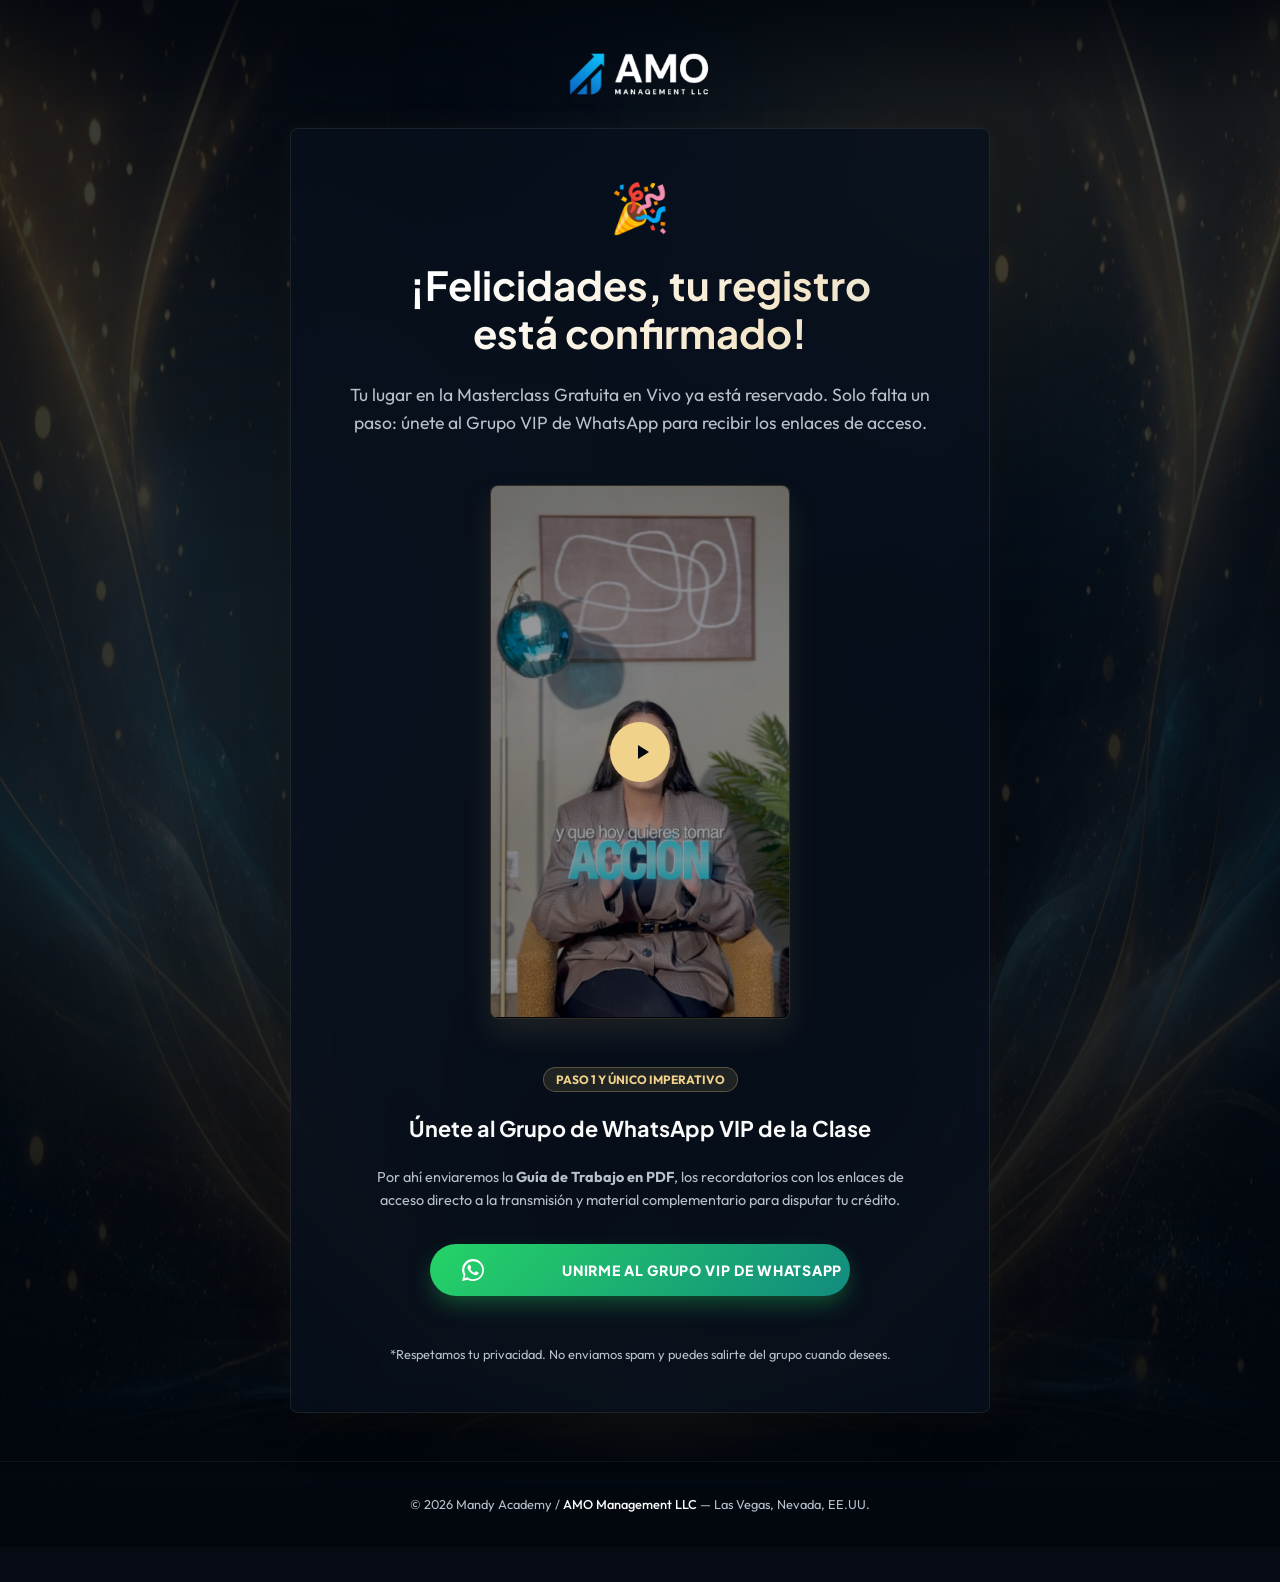
==== gracias.html @ 8c6a8c12 "fix: set real WhatsApp VIP group invite link on thank-you page Co-Authored-By: Claude Fable 5 <norep" ====
<!DOCTYPE html>
<html lang="es">
<head>
  <meta charset="UTF-8">
  <meta name="viewport" content="width=device-width, initial-scale=1.0">
  <title>¡Registro Confirmado! — Mandy Academy</title>
  
  <!-- SEO Meta Tags -->
  <meta name="robots" content="noindex, nofollow">
  
  <!-- Favicon: isotipo del logo -->
  <link rel="icon" type="image/png" sizes="16x16" href="favicon-16.png">
  <link rel="icon" type="image/png" sizes="32x32" href="favicon-32.png">
  <link rel="icon" type="image/png" sizes="192x192" href="favicon-192.png">
  <link rel="icon" type="image/png" sizes="512x512" href="favicon-512.png">
  <link rel="apple-touch-icon" href="apple-touch-icon.png">
  
  <!-- Preconectar a Google Fonts para Optimizar Rendimiento -->
  <link rel="preconnect" href="https://fonts.googleapis.com">
  <link rel="preconnect" href="https://fonts.gstatic.com" crossorigin>
  <link href="https://fonts.googleapis.com/css2?family=Plus+Jakarta+Sans:wght@400;500;600;700;800&family=Outfit:wght@300;400;500;600;700&display=swap" rel="stylesheet">

  <!-- Estilos Personalizados -->
  <link rel="stylesheet" href="css/styles.css">
  
  <style>
    /* Estilos específicos de la página de agradecimiento */
    .thankyou-section {
      position: relative;
      min-height: 100vh;
      display: flex;
      flex-direction: column;
      justify-content: center;
      align-items: center;
      padding: 3rem 0;
      background-image:
        linear-gradient(180deg, rgba(5, 10, 19, 0.78) 0%, rgba(2, 6, 13, 0.92) 100%),
        radial-gradient(circle at 50% 62%, rgba(216, 184, 115, 0.1) 0%, transparent 58%),
        url('fondos-landing/bg_thankyou_page.jpg');
      background-size: cover, cover, 112% 112%;
      background-position: center, center, 50% 52%;
      background-repeat: no-repeat;
      animation: thankyou-bg-rise 18s ease-in-out infinite alternate;
    }

    @keyframes thankyou-bg-rise {
      0% { background-position: center, center, 50% 52%; }
      100% { background-position: center, center, 50% 48%; }
    }
    
    .thankyou-card {
      padding: 3rem;
      max-width: 700px;
      width: 100%;
      min-width: 0;
      text-align: center;
      display: flex;
      flex-direction: column;
      align-items: center;
      gap: 1.5rem;
    }
    
    .celebrate-icon {
      font-size: 3rem;
      color: var(--color-gold-bright);
      animation: bounce 2s infinite;
    }
    
    @keyframes bounce {
      0%, 100% { transform: translateY(0); }
      50% { transform: translateY(-10px); }
    }
    
    .video-mockup {
      width: 100%;
      max-width: 500px;
      aspect-ratio: 16/9;
      background: rgba(2, 6, 13, 0.9);
      border: 1px solid rgba(216, 184, 115, 0.22);
      border-radius: 8px;
      margin: 1.5rem 0;
      position: relative;
      display: flex;
      align-items: center;
      justify-content: center;
      cursor: pointer;
      overflow: hidden;
      box-shadow: 0 15px 30px rgba(216, 184, 115, 0.1);
    }
    
    .video-thumbnail {
      position: absolute;
      inset: 0;
      width: 100%;
      height: 100%;
      object-fit: cover;
      opacity: 0.6;
      transition: var(--transition-smooth);
    }
    
    .video-mockup:hover .video-thumbnail {
      opacity: 0.7;
      transform: scale(1.02);
    }
    
    .play-btn {
      width: 60px;
      height: 60px;
      background: var(--color-gold-bright);
      border-radius: 50%;
      display: flex;
      align-items: center;
      justify-content: center;
      color: #030712;
      z-index: 10;
      box-shadow: 0 0 20px rgba(216, 184, 115, 0.38);
      transition: var(--transition-smooth);
    }
    
    .video-mockup:hover .play-btn {
      transform: scale(1.1);
      background: var(--color-gold);
      box-shadow: 0 0 25px rgba(216, 184, 115, 0.58);
      color: #06101C;
    }

    /* Variante vertical (video 9:16 de felicitaciones) */
    .video-mockup.video-vertical {
      aspect-ratio: 9 / 16;
      max-width: 300px;
      margin-left: auto;
      margin-right: auto;
    }

    .video-mockup.is-playing {
      cursor: default;
    }

    .video-mockup.is-playing .video-thumbnail {
      opacity: 1;
      transform: none;
    }

    .video-mockup.is-playing .play-btn {
      display: none;
    }
    
    .whatsapp-btn {
      background: linear-gradient(135deg, #25D366 0%, #128C7E 100%);
      color: white;
      box-shadow: 0 10px 25px -5px rgba(37, 211, 102, 0.4);
    }
    
    .whatsapp-btn:hover {
      box-shadow: 0 15px 30px -5px rgba(37, 211, 102, 0.6), 0 0 15px rgba(216, 184, 115, 0.18);
    }
    
    .step-badge {
      background: rgba(216, 184, 115, 0.12);
      border: 1px solid rgba(216, 184, 115, 0.32);
      color: var(--color-gold-bright);
      font-size: 0.75rem;
      font-weight: 700;
      padding: 0.25rem 0.75rem;
      border-radius: 50px;
      text-transform: uppercase;
      letter-spacing: 0;
    }
    
    .lead-name {
      color: var(--color-gold-bright);
    }

    @media (max-width: 600px) {
      .thankyou-section > .container {
        min-width: 0;
        padding-inline: 1rem;
      }

      .thankyou-card {
        padding: 2rem 0.75rem;
      }

    }
  </style>
</head>
<body>

  <section class="thankyou-section">
    <!-- Capa de Auroras de Fondo -->
    <div class="aurora-bg">
      <div class="aurora-glow-1"></div>
      <div class="aurora-glow-2"></div>
    </div>
    
    <div class="container" style="display: flex; flex-direction: column; align-items: center; gap: 1.5rem;">
      <img src="logo.png" alt="Mandy Academy Logo" style="height: 48px; width: auto; margin-bottom: 0.5rem; z-index: 10;">
      <div class="thankyou-card glass-card">
        <div class="celebrate-icon">🎉</div>
        
        <h1 class="hero-title" id="thankyou-title" style="font-size: 2.5rem; line-height: 1.2;">
          ¡Felicidades<span class="lead-name" id="user-name"></span>, tu registro está confirmado!
        </h1>
        
        <p class="hero-subtitle" style="max-width: 600px; margin: 0 auto;">
          Tu lugar en la Masterclass Gratuita en Vivo ya está reservado. Solo falta un paso: únete al Grupo VIP de WhatsApp para recibir los enlaces de acceso.
        </p>

        <!-- Video de felicitaciones de Amanda -->
        <div class="video-mockup video-vertical" id="video-container">
          <video
            id="congrats-video"
            class="video-thumbnail"
            src="videos/amanda-felicidades.mp4"
            poster="videos/amanda-felicidades-poster.jpg"
            preload="none"
            playsinline
          ></video>
          <div class="play-btn">
            <svg style="width: 24px; height: 24px; fill: currentColor; margin-left: 4px;" viewBox="0 0 24 24">
              <path d="M8 5v14l11-7z"/>
            </svg>
          </div>
        </div>
        
        <span class="step-badge">Paso 1 y Único Imperativo</span>
        <h3 style="font-size: 1.35rem; color: var(--color-text-light);">Únete al Grupo de WhatsApp VIP de la Clase</h3>
        <p class="hero-subtitle" style="font-size: 0.9rem; max-width: 550px;">
          Por ahí enviaremos la <strong>Guía de Trabajo en PDF</strong>, los recordatorios con los enlaces de acceso directo a la transmisión y material complementario para disputar tu crédito.
        </p>

        <!-- Botón de WhatsApp VIP -->
        <a href="https://chat.whatsapp.com/Cp0mENKJ77fITnt44KFrIz?mode=gi_t" target="_blank" class="btn-primary whatsapp-btn" style="max-width: 420px; width: 100%; margin-top: 0.5rem;">
          <!-- Icono de WhatsApp (SVG) -->
          <svg style="width: 22px; height: 22px; fill: currentColor;" viewBox="0 0 24 24">
            <path d="M.057 24l1.687-6.163c-1.041-1.804-1.588-3.849-1.587-5.946C.06 5.348 5.397.01 12.008.01c3.202.001 6.212 1.246 8.477 3.514 2.266 2.268 3.507 5.28 3.505 8.484-.004 6.657-5.34 11.997-11.953 11.997-2.005-.001-3.973-.502-5.724-1.455L0 24zm6.835-3.34c1.654.982 3.51 1.5 5.409 1.5 5.412 0 9.817-4.406 9.82-9.82.002-2.622-1.018-5.086-2.87-6.94C17.383 3.545 14.929 2.52 12.308 2.52c-5.418 0-9.822 4.405-9.825 9.822-.001 1.708.445 3.378 1.294 4.873l-.995 3.634 3.737-.981zM17.487 14.4c-.299-.149-1.778-.878-2.052-.977-.275-.1-.475-.149-.675.15-.199.299-.773.977-.948 1.176-.175.199-.349.224-.648.075-.3-.149-1.266-.466-2.41-1.487-.89-.794-1.49-1.773-1.665-2.072-.175-.3-.019-.461.13-.61.134-.133.299-.349.449-.523.149-.174.199-.299.299-.498.1-.199.05-.373-.025-.523-.075-.15-.675-1.625-.924-2.224-.244-.587-.492-.508-.675-.518-.174-.01-.373-.01-.573-.01-.2 0-.523.075-.797.373-.274.299-1.047 1.022-1.047 2.492 0 1.47 1.072 2.89 1.221 3.09.15.199 2.107 3.216 5.106 4.512.713.308 1.27.493 1.703.631.716.228 1.368.196 1.883.119.574-.085 1.778-.727 2.027-1.429.25-.702.25-1.302.175-1.429-.075-.128-.275-.202-.574-.351z"/>
          </svg>
          Unirme al Grupo VIP de WhatsApp
        </a>

        <div style="margin-top: 1.5rem; text-align: center;">
          <p class="hero-subtitle" style="font-size: 0.8rem;">
            *Respetamos tu privacidad. No enviamos spam y puedes salirte del grupo cuando desees.
          </p>
        </div>
      </div>
    </div>
  </section>

  <footer class="site-footer" style="padding: 2rem 0;">
    <div class="container footer-grid" style="gap: 1.5rem;">
      <p class="footer-copyright" style="font-size: 0.8rem; color: var(--color-text-muted);">
        © 2026 Mandy Academy / <span class="footer-address">AMO Management LLC</span> — Las Vegas, Nevada, EE.UU.
      </p>
    </div>
  </footer>

  <script>
    document.addEventListener("DOMContentLoaded", () => {
      const userNameSpan = document.getElementById("user-name");
      const savedName = localStorage.getItem("mandy_lead_name");
      
      if (savedName && userNameSpan) {
        const firstName = savedName.split(" ")[0];
        userNameSpan.textContent = ` ${firstName}`;
      }

      const videoContainer = document.getElementById("video-container");
      const congratsVideo = document.getElementById("congrats-video");
      if (videoContainer && congratsVideo) {
        let started = false;
        videoContainer.addEventListener("click", () => {
          if (started) return;
          started = true;
          videoContainer.classList.add("is-playing");
          congratsVideo.controls = true;
          congratsVideo.play();
        });
      }
    });

  </script>
</body>
</html>
---- css/styles.css ----
/* 🎨 Mandy Academy — Sistema de Estilos Premium (Fintech Dark/Luxury) */

/* 1. Fuentes e Importaciones (Cargadas mediante HTML <link> para optimizar rendimiento) */

/* 2. Variables de Marca */
:root {
  --color-bg-deep: #050A13;
  --color-bg-darker: #02060D;
  --color-bg-warm: #0A1524;
  --color-blue-electric: #2E6E91;
  --color-cyan-neon: #8FD8E8;
  --color-gold: #D8B873;
  --color-gold-bright: #F1D28A;
  --color-gold-soft: rgba(216, 184, 115, 0.18);
  --color-champagne: #F5E6C8;
  --color-accent-glow: rgba(143, 216, 232, 0.12);
  --color-text-light: #FAFAFA;
  --color-text-muted: #B6C2CB;
  --color-text-soft: #E8EDF1;
  --color-red-danger: #EF4444;
  --color-red-dark: #351013;
  --color-card: rgba(7, 16, 29, 0.76);
  --color-card-strong: rgba(5, 10, 19, 0.88);
  --font-headings: 'Plus Jakarta Sans', sans-serif;
  --font-body: 'Outfit', 'Plus Jakarta Sans', sans-serif;
  --transition-smooth: transform 0.4s cubic-bezier(0.16, 1, 0.3, 1), opacity 0.4s cubic-bezier(0.16, 1, 0.3, 1), background-color 0.3s ease, border-color 0.3s ease, box-shadow 0.3s ease;
}

/* 3. Reseteo y Estilos Base */
*, *::before, *::after {
  box-sizing: border-box;
  margin: 0;
  padding: 0;
}

html {
  scroll-behavior: smooth;
  font-size: 16px;
  background-color: var(--color-bg-deep);
  color: var(--color-text-light);
  font-family: var(--font-body);
  overflow-x: hidden;
}

body {
  overflow-x: hidden;
  background:
    radial-gradient(circle at 12% 0%, rgba(216, 184, 115, 0.08), transparent 34rem),
    linear-gradient(180deg, var(--color-bg-warm) 0%, var(--color-bg-deep) 42%, var(--color-bg-darker) 100%);
  position: relative;
}

body::before {
  content: '';
  position: fixed;
  inset: 0;
  background-image: 
    linear-gradient(rgba(245, 230, 200, 0.018) 1px, transparent 1px),
    linear-gradient(90deg, rgba(245, 230, 200, 0.012) 1px, transparent 1px);
  background-size: 56px 56px;
  opacity: 0.42;
  pointer-events: none;
  z-index: 1;
}

h1, h2, h3, h4, h5, h6 {
  font-family: var(--font-headings);
  font-weight: 700;
  letter-spacing: 0;
  line-height: 1.2;
  text-wrap: balance;
}

p {
  line-height: 1.6;
  color: var(--color-text-muted);
}

a {
  color: inherit;
  text-decoration: none;
}

/* 4. Barra de Scroll Personalizada */
::-webkit-scrollbar {
  width: 8px;
}
::-webkit-scrollbar-track {
  background: var(--color-bg-darker);
}
::-webkit-scrollbar-thumb {
  background: #1e293b;
  border-radius: 4px;
}
::-webkit-scrollbar-thumb:hover {
  background: var(--color-cyan-neon);
}

/* 5. Ticker / Marquesina Superior Animada */
.ticker-container {
  width: 100%;
  background: rgba(2, 6, 13, 0.85);
  backdrop-filter: blur(8px);
  -webkit-backdrop-filter: blur(8px);
  border-bottom: 1px solid rgba(255, 255, 255, 0.05);
  color: var(--color-text-light);
  overflow: hidden;
  position: relative;
  z-index: 100;
  height: 40px;
  display: flex;
  align-items: center;
}

.ticker-wrap {
  display: flex;
  width: 100%;
  overflow: hidden;
  white-space: nowrap;
}

.ticker-content {
  display: inline-flex;
  white-space: nowrap;
  animation: marquee 25s linear infinite;
  font-size: 0.85rem;
  font-family: var(--font-headings);
  font-weight: 600;
  letter-spacing: 0;
  align-items: center;
}

.ticker-item {
  padding: 0 2rem;
  display: flex;
  align-items: center;
  gap: 0.5rem;
}

.ticker-highlight {
  color: var(--color-gold-bright);
  font-weight: 800;
  text-shadow: 0 0 16px rgba(216, 184, 115, 0.28);
}

@keyframes marquee {
  0% { transform: translate3d(0, 0, 0); }
  100% { transform: translate3d(-50%, 0, 0); }
}

/* 6. Capa de Aurora de Fondo en Movimiento */
.aurora-bg {
  position: absolute;
  top: 0;
  left: 0;
  width: 100%;
  height: 100%;
  overflow: hidden;
  z-index: 0;
  pointer-events: none;
}

.aurora-glow-1 {
  position: absolute;
  top: -20%;
  right: -10%;
  width: 70vw;
  height: 70vw;
  border-radius: 50%;
  background: radial-gradient(circle, rgba(216, 184, 115, 0.13) 0%, rgba(46, 110, 145, 0.06) 52%, transparent 100%);
  filter: blur(80px);
  animation: float-slow 20s infinite alternate;
}

.aurora-glow-2 {
  position: absolute;
  top: 10%;
  left: -20%;
  width: 80vw;
  height: 80vw;
  border-radius: 50%;
  background: radial-gradient(circle, rgba(143, 216, 232, 0.09) 0%, rgba(216, 184, 115, 0.04) 58%, transparent 100%);
  filter: blur(100px);
  animation: float-slow 25s infinite alternate-reverse;
}

@keyframes float-slow {
  0% { transform: translate(0, 0) scale(1); }
  100% { transform: translate(5%, 5%) scale(1.1); }
}

/* 7. Contenedores y Estilos de Grid */
.container {
  width: 100%;
  max-width: 1200px;
  margin: 0 auto;
  padding: 0 1.5rem;
  position: relative;
  z-index: 10;
}

/* Glassmorphism Tarjetas */
.glass-card {
  background: var(--color-card);
  backdrop-filter: blur(16px);
  -webkit-backdrop-filter: blur(16px);
  border: 1px solid rgba(245, 230, 200, 0.09);
  border-radius: 8px;
  box-shadow: 0 24px 48px -22px rgba(0, 0, 0, 0.58), 0 0 28px rgba(216, 184, 115, 0.05);
}

.glass-card-hover {
  transition: var(--transition-smooth);
}

.glass-card-hover:hover {
  transform: translateY(-5px);
  border-color: rgba(216, 184, 115, 0.28);
  box-shadow: 0 22px 46px -18px rgba(0, 0, 0, 0.6), 0 0 24px rgba(216, 184, 115, 0.1);
}

/* 8. Botones de Acción (CTAs Premium) */
.btn-primary {
  display: inline-flex;
  align-items: center;
  justify-content: space-between;
  gap: 1rem;
  background: linear-gradient(135deg, var(--color-gold-bright) 0%, var(--color-gold) 48%, #B98C42 100%);
  color: #06101C;
  font-family: var(--font-headings);
  font-weight: 800;
  text-transform: uppercase;
  font-size: 0.88rem;
  letter-spacing: 0.05em;
  padding: 0.5rem 0.5rem 0.5rem 2rem;
  border-radius: 9999px;
  border: none;
  cursor: pointer;
  width: 100%;
  box-shadow: 0 14px 28px -10px rgba(216, 184, 115, 0.48), inset 0 1px 0 rgba(255, 255, 255, 0.45);
  transition: var(--transition-smooth);
  position: relative;
  overflow: hidden;
  height: 52px;
}

.btn-icon-wrapper {
  width: 36px;
  height: 36px;
  border-radius: 50%;
  background: rgba(2, 6, 13, 0.12);
  display: flex;
  align-items: center;
  justify-content: center;
  transition: transform 0.4s cubic-bezier(0.16, 1, 0.3, 1), background-color 0.3s;
  flex-shrink: 0;
}

.btn-primary:hover .btn-icon-wrapper {
  background: rgba(2, 6, 13, 0.24);
  transform: translateX(2px) scale(1.05);
}

.btn-primary:active .btn-icon-wrapper {
  transform: scale(0.95);
}

.btn-primary::before {
  content: '';
  position: absolute;
  top: 0;
  left: -100%;
  width: 100%;
  height: 100%;
  background: linear-gradient(90deg, transparent, rgba(255, 255, 255, 0.36), transparent);
  transition: 0.5s;
}

.btn-primary:hover::before {
  left: 100%;
}

.btn-primary:hover {
  transform: translateY(-2px);
  box-shadow: 0 18px 34px -12px rgba(216, 184, 115, 0.65), 0 0 22px rgba(241, 210, 138, 0.22);
  color: #06101C;
}

.btn-primary:active {
  transform: translateY(1px) scale(0.99);
}

/* 9. Logo */
.logo-wrapper {
  display: flex;
  align-items: center;
  gap: 0.5rem;
}

.site-logo {
  height: 48px;
  width: auto;
  display: block;
  object-fit: contain;
}

/* 10. Hero Section */
.hero-section {
  position: relative;
  padding: clamp(2rem, 4vh, 3.25rem) 0 6rem;
  background-color: #080F1A;
  background-image: 
    radial-gradient(circle at 20% 30%, rgba(31, 81, 255, 0.18) 0%, transparent 50%),
    radial-gradient(circle at 80% 70%, rgba(0, 240, 255, 0.15) 0%, transparent 50%),
    radial-gradient(circle at 50% 10%, rgba(216, 184, 115, 0.06) 0%, transparent 40%);
  background-size: 140% 140%;
  background-position: 50% 50%;
  animation: aurora-drift 20s ease infinite alternate;
  overflow: hidden;
  border-bottom: 1px solid rgba(0, 240, 255, 0.08);
}

/* Rejilla de perspectiva financiera (profundidad) */
.hero-section::before {
  content: '';
  position: absolute;
  inset: 0;
  background-image: 
    linear-gradient(rgba(0, 240, 255, 0.02) 1px, transparent 1px),
    linear-gradient(90deg, rgba(0, 240, 255, 0.02) 1px, transparent 1px);
  background-size: 44px 44px;
  background-position: center center;
  pointer-events: none;
  z-index: 1;
  mask-image: radial-gradient(circle at 50% 40%, black 50%, transparent 95%);
  -webkit-mask-image: radial-gradient(circle at 50% 40%, black 50%, transparent 95%);
}

/* Orbes flotantes de alta profundidad */
.orb {
  position: absolute;
  border-radius: 50%;
  filter: blur(80px);
  opacity: 0.55;
  pointer-events: none;
  z-index: 1;
}

.orb-blue {
  width: 450px;
  height: 450px;
  background: radial-gradient(circle, rgba(31, 81, 255, 0.28) 0%, rgba(31, 81, 255, 0) 70%);
  top: -15%;
  left: 5%;
  animation: orb-float-1 25s ease-in-out infinite alternate;
}

.orb-cyan {
  width: 380px;
  height: 380px;
  background: radial-gradient(circle, rgba(0, 240, 255, 0.24) 0%, rgba(0, 240, 255, 0) 70%);
  bottom: -5%;
  right: 10%;
  animation: orb-float-2 30s ease-in-out infinite alternate;
}

.orb-gold {
  width: 320px;
  height: 320px;
  background: radial-gradient(circle, rgba(216, 184, 115, 0.16) 0%, rgba(216, 184, 115, 0) 70%);
  top: 25%;
  left: 35%;
  animation: orb-float-3 22s ease-in-out infinite alternate;
}

@keyframes orb-float-1 {
  0% {
    transform: translate(0, 0) scale(1);
  }
  50% {
    transform: translate(90px, 50px) scale(1.1);
  }
  100% {
    transform: translate(-30px, 100px) scale(0.95);
  }
}

@keyframes orb-float-2 {
  0% {
    transform: translate(0, 0) scale(1);
  }
  50% {
    transform: translate(-100px, -70px) scale(0.9);
  }
  100% {
    transform: translate(60px, 50px) scale(1.05);
  }
}

@keyframes orb-float-3 {
  0% {
    transform: translate(0, 0) scale(0.95);
  }
  50% {
    transform: translate(70px, -90px) scale(1.12);
  }
  100% {
    transform: translate(-60px, 40px) scale(1.0);
  }
}

@keyframes aurora-drift {
  0% {
    background-position: 0% 0%;
  }
  50% {
    background-position: 100% 50%;
  }
  100% {
    background-position: 50% 100%;
  }
}

.hero-grid {
  display: grid;
  grid-template-columns: minmax(0, 1fr) minmax(340px, 400px);
  column-gap: clamp(3rem, 6vw, 6rem);
  row-gap: 1.75rem;
  align-items: start;
}

.hero-left {
  display: flex;
  flex-direction: column;
  gap: clamp(1.15rem, 2.2vh, 1.5rem);
}

.hero-right {
  display: flex;
  justify-content: flex-start;
  width: 100%;
}

.mobile-only-cta {
  display: none;
}

.hero-cta-container {
  width: 100%;
  max-width: 430px;
}

.hero-content {
  display: flex;
  flex-direction: column;
  gap: 1rem;
  max-width: 650px;
}

.hero-event-date {
  display: inline-flex;
  align-items: center;
  gap: 0.5rem;
  font-family: var(--font-headings);
  font-weight: 700;
  font-size: 0.95rem;
  letter-spacing: 0.01em;
  color: var(--color-gold-bright);
}

.hero-event-date svg {
  width: 18px;
  height: 18px;
}

.hero-countdown {
  display: none;
}

.badge-wrapper {
  display: inline-flex;
}

.hero-badge {
  display: inline-flex;
  align-items: center;
  background: rgba(216, 184, 115, 0.12);
  border: 1px solid rgba(216, 184, 115, 0.36);
  color: var(--color-gold-bright);
  padding: 0.4rem 1rem;
  border-radius: 999px;
  font-family: var(--font-headings);
  font-size: 0.75rem;
  font-weight: 700;
  letter-spacing: 0.05em;
  text-transform: uppercase;
  box-shadow: 0 0 24px rgba(216, 184, 115, 0.08);
  animation: badgeGlow 3s infinite ease-in-out;
  transition: border-color 0.3s, box-shadow 0.3s, transform 0.3s;
}

/* Punto indicador de transmisión en vivo */
.live-dot {
  display: inline-block;
  width: 6px;
  height: 6px;
  background-color: #EF4444;
  border-radius: 50%;
  margin-right: 8px;
  position: relative;
  box-shadow: 0 0 8px #EF4444;
}

.live-dot::after {
  content: '';
  position: absolute;
  inset: -3px;
  border-radius: 50%;
  border: 1.5px solid #EF4444;
  animation: dotPulse 1.5s infinite ease-out;
}

@keyframes badgeGlow {
  0%, 100% {
    box-shadow: 0 0 16px rgba(216, 184, 115, 0.08);
    border-color: rgba(216, 184, 115, 0.36);
    transform: scale(1);
  }
  50% {
    box-shadow: 0 0 28px rgba(216, 184, 115, 0.28);
    border-color: var(--color-gold-bright);
    transform: scale(1.03);
  }
}

@keyframes dotPulse {
  0% {
    transform: scale(0.8);
    opacity: 1;
  }
  100% {
    transform: scale(2.2);
    opacity: 0;
  }
}

.hero-title {
  font-size: 3rem;
  line-height: 1.15;
  background: linear-gradient(135deg, #ffffff 18%, var(--color-champagne) 72%, #D5E9ED 100%);
  -webkit-background-clip: text;
  -webkit-text-fill-color: transparent;
}

.hero-subtitle {
  font-size: 1.1rem;
  line-height: 1.6;
  color: var(--color-text-muted); /* text-cyan-200 / muted */
}

.hero-visual {
  position: relative;
  width: 100%;
  aspect-ratio: 16 / 9;
  overflow: hidden;
  isolation: isolate;
  border-radius: 20px;
  background: #030812;
  border: 1px solid rgba(245, 230, 200, 0.14);
  box-shadow: 0 34px 72px -34px rgba(0, 0, 0, 0.8), 0 0 46px rgba(0, 240, 255, 0.08);
}

.hero-banner picture {
  display: block;
  width: 100%;
  height: 100%;
}

.hero-banner-video,
.hero-banner-img {
  display: block;
  width: 100%;
  height: 100%;
  object-fit: cover;
}

.hero-form-card {
  width: 100%;
  max-width: 650px;
  box-shadow: 0 30px 60px -25px rgba(0, 0, 0, 0.8), 0 0 30px rgba(0, 240, 255, 0.12) !important;
  border: 1px solid rgba(0, 240, 255, 0.1) !important;
}

.hero-form-card-inner {
  padding: 1.75rem 2rem;
}

.form-title {
  font-size: 1.5rem;
  margin-bottom: 0.5rem;
  color: var(--color-text-light);
  font-family: var(--font-headings);
  font-weight: 700;
}

.form-subtitle {
  font-size: 0.85rem;
  color: var(--color-text-muted);
  margin-bottom: 1.15rem;
}

.form-group {
  margin-bottom: 0.9rem;
}

.form-label {
  display: block;
  font-size: 0.8rem;
  font-weight: 600;
  text-transform: uppercase;
  letter-spacing: 0;
  color: var(--color-text-muted);
  margin-bottom: 0.5rem;
}

.form-input {
  width: 100%;
  background: rgba(2, 6, 13, 0.66);
  border: 1px solid rgba(245, 230, 200, 0.12);
  padding: 0.9rem 1.1rem;
  border-radius: 8px;
  color: var(--color-text-light);
  font-family: var(--font-body);
  font-size: 0.95rem;
  transition: var(--transition-smooth);
}

.form-input:focus {
  outline: none;
  border-color: var(--color-gold);
  box-shadow: 0 0 14px rgba(216, 184, 115, 0.14);
}

.phone-wrapper {
  display: flex;
  gap: 0.5rem;
}

.country-select {
  width: 80px;
  background: rgba(2, 6, 13, 0.66);
  border: 1px solid rgba(245, 230, 200, 0.12);
  border-radius: 8px;
  color: var(--color-text-light);
  padding: 0 0.5rem;
  font-weight: 500;
  text-align: center;
  cursor: not-allowed;
}

.checkbox-wrapper {
  display: flex;
  gap: 0.75rem;
  align-items: flex-start;
  margin-top: 1rem;
}

.checkbox-input {
  width: 18px;
  height: 18px;
  accent-color: var(--color-gold);
  margin-top: 0.1rem;
  cursor: pointer;
}

.checkbox-label {
  font-size: 0.72rem;
  line-height: 1.4;
  color: var(--color-text-muted);
  cursor: pointer;
}

.checkbox-label a {
  color: var(--color-gold-bright);
  text-decoration: underline;
}

.security-note {
  display: flex;
  align-items: center;
  justify-content: center;
  gap: 0.4rem;
  font-size: 0.75rem;
  color: var(--color-text-muted);
  margin-top: 1rem;
}

.security-note svg {
  width: 14px;
  height: 14px;
  color: var(--color-gold);
}

/* 11. Sección Puntos de Dolor */
.pain-section {
  padding: 6rem 0;
  position: relative;
  background-image:
    linear-gradient(180deg, rgba(5, 10, 19, 0.9) 0%, rgba(7, 13, 22, 0.74) 52%, rgba(5, 10, 19, 0.92) 100%),
    radial-gradient(circle at 22% 30%, rgba(117, 42, 32, 0.18) 0%, transparent 50%),
    url('../fondos-landing/bg_pain_points.jpg');
  background-size: cover, cover, 112% 112%;
  background-position: center, center, 50% 50%;
  border-top: 1px solid rgba(245, 230, 200, 0.04);
  animation: aurora-pulse-pain 18s ease-in-out infinite alternate;
}

@keyframes aurora-pulse-pain {
  0% { background-position: center, center, 50% 50%; }
  100% { background-position: center, center, 52% 51%; }
}

.section-tag {
  color: var(--color-gold-bright);
  font-family: var(--font-headings);
  font-weight: 800;
  text-transform: uppercase;
  font-size: 0.8rem;
  letter-spacing: 0;
  display: block;
  margin-bottom: 0.75rem;
}

.section-title {
  font-size: 2.25rem;
  line-height: 1.2;
  margin-bottom: 3rem;
}

.pain-grid {
  display: grid;
  grid-template-columns: repeat(auto-fit, minmax(300px, 1fr));
  gap: 1.5rem;
  margin-bottom: 3.5rem;
}

.pain-card {
  padding: 2rem;
}

.pain-icon {
  width: 42px;
  height: 42px;
  border-radius: 50%;
  background: rgba(117, 42, 32, 0.18);
  display: flex;
  align-items: center;
  justify-content: center;
  color: var(--color-red-danger);
  font-size: 1.25rem;
  margin-bottom: 1.25rem;
}

.pain-card-title {
  font-size: 1.15rem;
  margin-bottom: 0.75rem;
  color: var(--color-text-light);
}

.pain-card-text {
  font-size: 0.9rem;
  line-height: 1.5;
}

.pain-disclaimer {
  text-align: center;
  padding: 1.5rem;
  border-radius: 8px;
  background: rgba(216, 184, 115, 0.06);
  border: 1px dashed rgba(216, 184, 115, 0.34);
  max-width: 800px;
  margin: 0 auto;
}

.pain-disclaimer-text {
  color: var(--color-champagne);
  font-weight: 600;
  font-size: 0.95rem;
}

/* 12. Sección de Descubrimientos (Beneficios) */
.discover-section {
  padding: 6rem 0;
  position: relative;
  background-image:
    linear-gradient(180deg, rgba(6, 14, 26, 0.82) 0%, rgba(5, 10, 19, 0.86) 100%),
    radial-gradient(circle at 82% 16%, rgba(216, 184, 115, 0.14) 0%, transparent 42%),
    url('../fondos-landing/bg_discovery.jpg');
  background-size: cover, cover, 116% 116%;
  background-position: center, center, center 55%;
  animation: aurora-pulse-discover 22s ease-in-out infinite alternate;
}

@keyframes aurora-pulse-discover {
  0% { background-position: center, center, center 55%; }
  100% { background-position: center, center, center 49%; }
}

.discover-grid {
  display: grid;
  grid-template-columns: 1fr 1fr;
  gap: 4rem;
  align-items: center;
}

.discover-visual {
  position: relative;
  border-radius: 8px;
  overflow: hidden;
  height: 480px;
  border: 1px solid rgba(216, 184, 115, 0.18);
  box-shadow: 0 24px 52px -28px rgba(0, 0, 0, 0.72), 0 0 30px rgba(216, 184, 115, 0.08);
}

.discover-visual::after {
  content: '';
  position: absolute;
  inset: 0;
  background: linear-gradient(180deg, rgba(5, 10, 19, 0.02) 0%, rgba(5, 10, 19, 0.32) 100%);
  pointer-events: none;
}

.discover-visual picture {
  display: block;
  width: 100%;
  height: 100%;
}

.discover-visual-img {
  width: 100%;
  height: 100%;
  object-fit: cover;
  object-position: 50% 45%;
  filter: saturate(0.94) contrast(1.02) brightness(1);
}

.discover-floating-dial {
  position: absolute;
  top: 5%;
  left: 5%;
  z-index: 10;
  width: 130px;
}

.discover-list {
  display: flex;
  flex-direction: column;
  gap: 1.25rem;
}

.discover-item {
  display: flex;
  gap: 1.25rem;
  padding: 1.25rem;
  border-radius: 8px;
  background: rgba(7, 16, 29, 0.58);
  border: 1px solid rgba(245, 230, 200, 0.07);
  transition: var(--transition-smooth);
}

.discover-item:hover {
  border-color: rgba(216, 184, 115, 0.28);
  background: rgba(7, 16, 29, 0.76);
}

.discover-check {
  width: 24px;
  height: 24px;
  border-radius: 50%;
  background: rgba(216, 184, 115, 0.15);
  color: var(--color-gold-bright);
  display: flex;
  align-items: center;
  justify-content: center;
  font-size: 0.8rem;
  flex-shrink: 0;
  margin-top: 0.2rem;
}

.discover-item-title {
  font-size: 1.05rem;
  font-weight: 700;
  margin-bottom: 0.35rem;
  color: var(--color-text-light);
}

.discover-item-desc {
  font-size: 0.88rem;
  line-height: 1.5;
}

/* 13. Sección Autoridad / Bio */
.bio-section {
  padding: 6rem 0;
  position: relative;
  background-image:
    linear-gradient(180deg, rgba(5, 10, 19, 0.96) 0%, rgba(8, 16, 27, 0.92) 56%, rgba(5, 10, 19, 0.98) 100%),
    radial-gradient(circle at 18% 40%, rgba(216, 184, 115, 0.1) 0%, transparent 46%),
    radial-gradient(circle at 86% 60%, rgba(143, 216, 232, 0.06) 0%, transparent 54%);
  animation: aurora-pulse-bio 25s ease-in-out infinite alternate;
}

@keyframes aurora-pulse-bio {
  0% { background-position: 15% 40%, 85% 60%, center; }
  100% { background-position: 10% 45%, 90% 55%, center; }
}

.bio-grid {
  display: grid;
  grid-template-columns: 0.85fr 1.15fr;
  gap: 4rem;
  align-items: center;
}

.bio-visual {
  position: relative;
  height: 480px;
  border-radius: 8px;
  overflow: hidden;
  border: 1px solid rgba(245, 230, 200, 0.12);
  box-shadow: 0 24px 54px -26px rgba(0, 0, 0, 0.7), 0 0 34px rgba(216, 184, 115, 0.07);
}

.bio-visual picture {
  display: block;
  width: 100%;
  height: 100%;
}

.bio-img {
  width: 100%;
  height: 100%;
  object-fit: cover;
  object-position: 58% 46%;
  filter: saturate(0.92) contrast(1.02) brightness(0.9);
}

.bio-content {
  display: flex;
  flex-direction: column;
  gap: 1.5rem;
}

.bio-tag {
  color: var(--color-gold-bright);
  font-family: var(--font-headings);
  font-weight: 800;
  text-transform: uppercase;
  font-size: 0.8rem;
  letter-spacing: 0;
}

.bio-title {
  font-size: 2.25rem;
  line-height: 1.2;
}

.bio-text {
  font-size: 1rem;
  line-height: 1.7;
}

.bio-stats {
  display: flex;
  gap: 3rem;
  margin-top: 1rem;
}

.stat-item {
  display: flex;
  flex-direction: column;
}

.stat-number {
  font-size: 2.5rem;
  font-weight: 800;
  color: var(--color-gold-bright);
  line-height: 1;
}

.stat-label {
  font-size: 0.8rem;
  text-transform: uppercase;
  letter-spacing: 0;
  color: var(--color-text-muted);
  margin-top: 0.4rem;
}

/* Testimonios en video */
.testimonials-section {
  padding: 2rem 0 6rem 0;
  position: relative;
  background-image:
    linear-gradient(180deg, rgba(6, 14, 26, 0.84) 0%, rgba(5, 10, 19, 0.92) 100%),
    radial-gradient(circle at 52% 38%, rgba(216, 184, 115, 0.1) 0%, transparent 52%),
    url('../fondos-landing/bg_social_proof.jpg');
  background-size: cover, cover, 115% 115%;
  background-position: center, center, center;
  border-top: 1px solid rgba(245, 230, 200, 0.04);
  animation: social-proof-drift 26s ease-in-out infinite alternate;
}

@keyframes social-proof-drift {
  0% { background-position: center, center, 50% 50%; }
  100% { background-position: center, center, 51% 48%; }
}

.testimonials-header {
  max-width: 680px;
  margin: 0 auto;
  text-align: center;
}

.testimonials-header p {
  color: var(--color-text-muted);
}

.video-testimonials-layout {
  display: grid;
  grid-template-columns: repeat(3, minmax(0, 1fr));
  align-items: start;
  gap: 1.2rem;
  margin-top: 3rem;
}

.video-testimonial-card {
  position: relative;
  min-width: 0;
  overflow: hidden;
  isolation: isolate;
}

.video-testimonial-card.shell {
  padding: 8px !important;
  background:
    linear-gradient(145deg, rgba(245, 230, 200, 0.1), rgba(5, 10, 19, 0.12) 45%, rgba(40, 210, 224, 0.09)) !important;
  border-color: rgba(230, 206, 154, 0.22) !important;
  box-shadow:
    0 30px 60px -28px rgba(0, 0, 0, 0.92),
    0 0 30px rgba(40, 210, 224, 0.05),
    inset 0 1px 0 rgba(255, 255, 255, 0.08) !important;
}

.video-testimonial-card::after {
  content: '';
  position: absolute;
  width: 46%;
  height: 34%;
  right: -18%;
  bottom: -18%;
  z-index: -1;
  border-radius: 50%;
  background: rgba(40, 210, 224, 0.16);
  filter: blur(42px);
  pointer-events: none;
}

.video-testimonial-core.core {
  overflow: hidden;
  background: linear-gradient(160deg, rgba(10, 24, 42, 0.98), rgba(3, 9, 18, 0.98)) !important;
}

.video-card-meta {
  display: flex;
  align-items: center;
  justify-content: space-between;
  flex-wrap: wrap;
  gap: 0.6rem;
  min-height: 54px;
  padding: 0.75rem 0.9rem;
  border-bottom: 1px solid rgba(245, 230, 200, 0.09);
  background: rgba(7, 17, 30, 0.92);
}

.video-real-chip,
.video-meta-chip {
  font-family: var(--font-headings);
  text-transform: uppercase;
  letter-spacing: 0.08em;
  white-space: nowrap;
}

.video-real-chip {
  display: flex;
  align-items: center;
  gap: 0.45rem;
  color: var(--color-champagne);
  font-size: 0.67rem;
  font-weight: 700;
}

.video-real-chip > span {
  width: 7px;
  height: 7px;
  border-radius: 50%;
  background: #50e3c2;
  box-shadow: 0 0 12px rgba(80, 227, 194, 0.8);
}

.video-meta-chips {
  display: flex;
  gap: 0.35rem;
  margin-left: auto;
}

.video-meta-chip {
  padding: 0.25rem 0.45rem;
  border: 1px solid rgba(216, 184, 115, 0.22);
  border-radius: 999px;
  background: rgba(216, 184, 115, 0.08);
  color: rgba(245, 230, 200, 0.78);
  font-size: 0.58rem;
  font-weight: 600;
}

.video-media-stage {
  --video-poster: none;
  position: relative;
  display: grid;
  place-items: center;
  overflow: hidden;
  isolation: isolate;
  background: #020711;
}

.video-media-stage-portrait {
  aspect-ratio: 9 / 16;
}

.video-media-stage::before {
  content: '';
  position: absolute;
  inset: -10%;
  z-index: -2;
  background-image: var(--video-poster);
  background-position: center;
  background-size: cover;
  filter: blur(22px) saturate(0.78) brightness(0.45);
  transform: scale(1.08);
}

.video-media-stage::after {
  content: '';
  position: absolute;
  inset: 0;
  z-index: -1;
  background:
    linear-gradient(90deg, rgba(2, 7, 17, 0.6), transparent 28%, transparent 72%, rgba(2, 7, 17, 0.6)),
    linear-gradient(180deg, rgba(4, 11, 23, 0.18), rgba(2, 7, 17, 0.42));
  pointer-events: none;
}

.video-media-stage video {
  display: block;
  width: 100%;
  height: 100%;
  min-width: 0;
  min-height: 0;
  object-fit: cover;
  background: rgba(2, 7, 17, 0.36);
}

.testimonial-fineprint {
  text-align: center;
  font-size: 0.75rem;
  color: var(--color-text-muted);
  max-width: 600px;
  margin: 2rem auto 0 auto;
  line-height: 1.4;
}

/* 14. Sección FAQ y Cuenta Regresiva */
.faq-section {
  padding: 6rem 0;
  position: relative;
  background-image:
    linear-gradient(90deg, rgba(5, 10, 19, 0.93) 0%, rgba(5, 10, 19, 0.8) 52%, rgba(5, 10, 19, 0.6) 100%),
    radial-gradient(circle at 80% 18%, rgba(216, 184, 115, 0.14) 0%, transparent 42%),
    url('../fondos-landing/bg_faq_countdown.jpg');
  background-size: cover, cover, 112% 112%;
  background-position: center, center, 50% 50%;
  border-top: 1px solid rgba(245, 230, 200, 0.04);
  animation: faq-focus-drift 22s ease-in-out infinite alternate;
}

@keyframes faq-focus-drift {
  0% { background-position: center, center, 50% 50%; }
  100% { background-position: center, center, 52% 49%; }
}

.faq-grid {
  display: grid;
  grid-template-columns: 1.1fr 0.9fr;
  gap: 4rem;
}

/* Acordeón FAQ */
.accordion {
  display: flex;
  flex-direction: column;
  gap: 1rem;
}

.accordion-item {
  border-radius: 8px;
  background: rgba(7, 16, 29, 0.62);
  border: 1px solid rgba(245, 230, 200, 0.08);
  overflow: hidden;
  transition: var(--transition-smooth);
}

.accordion-header {
  width: 100%;
  padding: 1.25rem 1.5rem;
  background: transparent;
  border: none;
  color: var(--color-text-light);
  font-family: var(--font-headings);
  font-size: 1.05rem;
  font-weight: 600;
  text-align: left;
  display: flex;
  justify-content: space-between;
  align-items: center;
  cursor: pointer;
  outline: none;
}

.accordion-icon {
  font-size: 1.2rem;
  color: var(--color-gold-bright);
  transition: transform 0.3s ease;
}

.accordion-content {
  max-height: 0;
  overflow: hidden;
  transition: max-height 0.4s cubic-bezier(0.16, 1, 0.3, 1);
  background: rgba(2, 6, 13, 0.34);
}

.accordion-body {
  padding: 0 1.5rem 1.25rem 1.5rem;
  font-size: 0.92rem;
  line-height: 1.6;
  color: var(--color-text-muted);
}

.accordion-item.active {
  border-color: rgba(216, 184, 115, 0.26);
  background: rgba(7, 16, 29, 0.78);
}

.accordion-item.active .accordion-icon {
  transform: rotate(45deg);
}

/* Cuenta Regresiva (Countdown Box) */
.countdown-box {
  padding: 2.5rem;
  text-align: center;
}

.countdown-title {
  font-size: 1.35rem;
  margin-bottom: 0.5rem;
  color: var(--color-text-light);
}

.countdown-desc {
  font-size: 0.88rem;
  color: var(--color-text-muted);
  margin-bottom: 2rem;
}

.countdown-timer {
  display: flex;
  justify-content: center;
  gap: 1rem;
  margin-bottom: 2.5rem;
}

.timer-block {
  display: flex;
  flex-direction: column;
  align-items: center;
  min-width: 65px;
}

.timer-num {
  font-size: 2.25rem;
  font-family: var(--font-headings);
  font-weight: 800;
  color: var(--color-gold-bright);
  background: rgba(2, 6, 13, 0.82);
  border: 1px solid rgba(216, 184, 115, 0.24);
  width: 65px;
  height: 65px;
  display: flex;
  align-items: center;
  justify-content: center;
  border-radius: 8px;
  line-height: 1;
  text-shadow: 0 0 16px rgba(216, 184, 115, 0.3);
  font-variant-numeric: tabular-nums;
}

.timer-label {
  font-size: 0.7rem;
  text-transform: uppercase;
  letter-spacing: 0;
  color: var(--color-text-muted);
  margin-top: 0.5rem;
}

/* 15. Footer Legal y Compliance */
.site-footer {
  background:
    linear-gradient(180deg, rgba(5, 10, 19, 0.9) 0%, rgba(2, 6, 13, 0.96) 100%),
    url('../fondos-landing/bg_footer_legal.jpg');
  background-size: cover, 108% 108%;
  background-position: center, 50% 48%;
  padding: 4rem 0;
  border-top: 1px solid rgba(245, 230, 200, 0.05);
  position: relative;
  animation: footer-horizon-drift 30s ease-in-out infinite alternate;
}

@keyframes footer-horizon-drift {
  0% { background-position: center, 49% 48%; }
  100% { background-position: center, 51% 48%; }
}

.footer-grid {
  display: flex;
  flex-direction: column;
  gap: 2.5rem;
  align-items: center;
}

.footer-links {
  display: flex;
  gap: 2rem;
  flex-wrap: wrap;
  justify-content: center;
}

.footer-link {
  font-size: 0.8rem;
  color: var(--color-text-muted);
  transition: var(--transition-smooth);
}

.footer-link:hover {
  color: var(--color-gold-bright);
}

.footer-compliance {
  font-size: 0.75rem;
  line-height: 1.6;
  color: #66737d; /* Muy discreto para compliance legal */
  text-align: justify;
  max-width: 900px;
  border-top: 1px solid rgba(245, 230, 200, 0.06);
  padding-top: 2rem;
  width: 100%;
}

/* Estilos para el desplegable de descargo de responsabilidad */
.compliance-details {
  border: 1px solid rgba(245, 230, 200, 0.08);
  border-radius: 8px;
  background: rgba(255, 255, 255, 0.01);
  overflow: hidden;
  transition: all 0.3s ease;
  width: 100%;
}

.compliance-details[open] {
  background: rgba(255, 255, 255, 0.02);
  border-color: rgba(245, 230, 200, 0.15);
}

.compliance-summary {
  display: flex;
  justify-content: space-between;
  align-items: center;
  padding: 0.8rem 1.2rem;
  font-size: 0.75rem;
  font-weight: 600;
  color: var(--color-text-muted);
  cursor: pointer;
  list-style: none; /* Quita el triángulo nativo */
  user-select: none;
  transition: color 0.3s;
}

.compliance-summary::-webkit-details-marker {
  display: none; /* Quita el triángulo nativo en Safari */
}

.compliance-summary:hover {
  color: var(--color-gold-bright);
}

.compliance-summary span {
  display: flex;
  align-items: center;
}

.compliance-arrow {
  display: inline-block;
  width: 8px;
  height: 8px;
  border-right: 1.5px solid currentColor;
  border-bottom: 1.5px solid currentColor;
  transform: rotate(45deg);
  transition: transform 0.3s ease;
  margin-left: 10px;
}

.compliance-details[open] .compliance-arrow {
  transform: rotate(-135deg);
}

.compliance-content {
  padding: 0 1.2rem 1.2rem 1.2rem;
  font-size: 0.72rem;
  color: #66737d;
  text-align: justify;
  border-top: 1px solid rgba(245, 230, 200, 0.06);
}

.footer-copyright {
  font-size: 0.75rem;
  color: var(--color-text-muted);
  text-align: center;
}

.footer-address {
  font-style: normal;
  color: var(--color-text-light);
  font-weight: 500;
}

/* Fades y Transiciones de Sección */
section::before {
  content: '';
  position: absolute;
  top: 0;
  left: 0;
  width: 100%;
  height: 110px;
  background: linear-gradient(180deg, rgba(2, 6, 13, 0.78) 0%, transparent 100%);
  pointer-events: none;
  z-index: 3;
}

section::after {
  content: '';
  position: absolute;
  bottom: 0;
  left: 0;
  width: 100%;
  height: 110px;
  background: linear-gradient(0deg, rgba(2, 6, 13, 0.76) 0%, transparent 100%);
  pointer-events: none;
  z-index: 3;
}

.hero-section::before, .hero-section::after {
  display: none !important;
}

.site-footer::before {
  content: '';
  position: absolute;
  top: 0;
  left: 0;
  width: 100%;
  height: 120px;
  background: linear-gradient(180deg, rgba(2, 6, 13, 0.82) 0%, transparent 100%);
  pointer-events: none;
  z-index: 3;
}

/* 16. Barra Flotante Sticky (Móvil) */
.sticky-bar {
  position: fixed;
  bottom: 0;
  left: 0;
  width: 100%;
  background: rgba(5, 10, 19, 0.88);
  backdrop-filter: blur(12px);
  -webkit-backdrop-filter: blur(12px);
  border-top: 1px solid rgba(216, 184, 115, 0.18);
  padding: 0.85rem 1.5rem;
  z-index: 99;
  display: none;
  justify-content: center;
  box-shadow: 0 -10px 30px rgba(0, 0, 0, 0.3);
  opacity: 0;
  transform: translateY(100%);
  transition: opacity 0.3s ease, transform 0.3s ease;
}

/* 17. Estilos Responsivos (Mobile-First y Media Queries) */

@media (max-width: 1024px) {
  .faq-grid, .discover-grid, .bio-grid {
    grid-template-columns: 1fr;
    gap: 3rem;
  }

  .discover-visual, .bio-visual {
    height: 420px;
  }

  .hero-section {
    padding: 0;
    overflow: hidden;
  }

  .hero-grid {
    width: 100%;
    max-width: none;
    padding: 0;
    grid-template-columns: minmax(0, 1fr);
    gap: 0;
  }

  /* Primer pantallazo apilado en una sola pantalla: titular (H1) -> video -> botón al fondo */
  .hero-left {
    min-height: calc(100dvh - 40px); /* menos la altura del ticker superior */
    display: flex;
    flex-direction: column;
    gap: 1rem;
    padding: 1.25rem 1.5rem calc(1.25rem + env(safe-area-inset-bottom));
  }

  .hero-content {
    display: flex;
    align-items: center;
    text-align: center;
    gap: 0.65rem;
    max-width: 560px;
    margin: 0 auto;
  }

  .hero-countdown {
    display: flex;
    flex-direction: column;
    align-items: center;
    gap: 0.45rem;
    width: min(100%, 360px);
    padding: 0.65rem 0.75rem 0.55rem;
    border: 1px solid rgba(216, 184, 115, 0.24);
    border-radius: 8px;
    background: rgba(2, 6, 13, 0.42);
    box-shadow: 0 16px 32px -24px rgba(0, 0, 0, 0.75), 0 0 22px rgba(216, 184, 115, 0.06);
  }

  .hero-countdown-label {
    color: var(--color-champagne);
    font-family: var(--font-headings);
    font-size: 0.75rem;
    font-weight: 800;
    text-transform: uppercase;
    letter-spacing: 0;
  }

  .hero-countdown-timer {
    gap: 0.4rem;
    width: 100%;
    margin: 0;
  }

  .hero-countdown .timer-block {
    min-width: 0;
    flex: 1;
  }

  .hero-countdown .timer-num {
    width: 100%;
    height: 38px;
    font-size: 1.2rem;
    border-radius: 8px;
  }

  .hero-countdown .timer-label {
    margin-top: 0.3rem;
    font-size: 0.58rem;
  }

  .hero-title {
    font-size: 2rem;
  }

  .hero-visual {
    position: relative;
    width: 100%;
    aspect-ratio: 1080 / 1280;
    margin-block: auto; /* centra el video en el espacio libre; el botón descansa al fondo */
    border: 1px solid rgba(245, 230, 200, 0.14);
    border-radius: 16px;
    box-shadow: 0 24px 48px -28px rgba(0, 0, 0, 0.8), 0 0 32px rgba(0, 240, 255, 0.06);
    background: #020711;
  }

  .mobile-only-cta {
    position: static;
    display: flex;
    justify-content: center;
    width: 100%;
    max-width: none;
    padding: 0;
    background: none;
  }

  .mobile-only-cta .btn-primary {
    width: min(100%, 460px);
  }

  .hero-right {
    justify-content: center;
    padding: 3rem 1.5rem calc(3rem + env(safe-area-inset-bottom));
    background:
      radial-gradient(circle at 50% 0%, rgba(0, 240, 255, 0.08), transparent 46%),
      #080f1a;
  }

  .hero-form-card {
    width: min(100%, 680px);
    max-width: none;
    scroll-margin-top: 1rem;
  }

  .hero-cta-container {
    max-width: none;
  }

  .bio-img {
    object-position: 58% 44%;
  }

  .video-testimonials-layout {
    grid-template-columns: repeat(2, minmax(0, 1fr));
  }
}

/* Pantallas móviles bajas (p. ej. iPhone SE): limita el alto del video para que el botón no quede fuera de vista */
@media (max-width: 1024px) and (max-height: 700px) {
  .hero-visual {
    max-height: 300px;
  }
}

@media (max-width: 768px) {
  html {
    font-size: 15px;
  }

  /* Hero móvil: titular y subtítulo compactos para que quepan H1 + video + botón */
  .hero-title {
    font-size: 1.7rem;
    line-height: 1.2;
  }

  .hero-subtitle {
    display: block;
    max-width: 32rem;
    font-size: 0.95rem;
    line-height: 1.35;
    color: var(--color-text-soft);
  }

  .sticky-bar {
    display: none;
  }

  .countdown-timer {
    gap: 0.55rem;
  }

  .timer-block {
    min-width: 56px;
  }

  .timer-num {
    width: 56px;
    height: 56px;
    font-size: 1.75rem;
  }

  .section-title {
    font-size: 1.8rem;
    margin-bottom: 2rem;
    text-align: center;
  }

  .discover-section {
    background-position: center, center, 38% 52%;
  }

  .faq-section {
    background-position: center, center, 63% 50%;
  }

  .pain-grid {
    grid-template-columns: 1fr;
  }

  .testimonials-section {
    padding-bottom: 7rem;
  }

  .video-testimonials-layout {
    display: flex;
    gap: 1.1rem;
    margin-top: 2rem;
    margin-inline: -1.5rem;
    padding: 0 1.5rem 0.75rem;
    overflow-x: auto;
    overscroll-behavior-inline: contain;
    scroll-snap-type: inline mandatory;
    scrollbar-width: thin;
    scrollbar-color: rgba(216, 184, 115, 0.35) transparent;
  }

  .video-testimonials-layout .video-testimonial-card {
    flex: 0 0 min(78vw, 320px);
    scroll-snap-align: center;
  }

  .bio-stats {
    justify-content: center;
    gap: 2rem;
  }

  .modal-content {
    max-height: 92vh;
    overflow-y: auto;
    padding: 2rem;
    margin: 1rem;
  }
}

@media (prefers-reduced-motion: reduce) {
  .hero-section {
    animation: none;
  }
}

/* Animaciones sutiles generales */
.animate-float {
  animation: float 4s ease-in-out infinite;
}

[data-reveal] {
  opacity: 0;
  transform: translateY(30px);
  transition: opacity 0.8s ease, transform 0.8s cubic-bezier(0.16, 1, 0.3, 1);
}

[data-reveal].revealed {
  opacity: 1;
  transform: translateY(0);
}

/* 18. Modal de Registro Popup */
.modal-overlay {
  position: fixed;
  inset: 0;
  background: rgba(2, 6, 13, 0.86);
  backdrop-filter: blur(12px);
  -webkit-backdrop-filter: blur(12px);
  display: flex;
  align-items: center;
  justify-content: center;
  z-index: 2000;
  opacity: 0;
  visibility: hidden;
  transition: opacity 0.4s ease, visibility 0.4s ease;
}

.modal-overlay.active {
  opacity: 1;
  visibility: visible;
}

.modal-content {
  width: 100%;
  max-width: 480px;
  padding: 2.5rem;
  position: relative;
  transform: translateY(30px);
  transition: transform 0.4s cubic-bezier(0.16, 1, 0.3, 1);
}

.modal-overlay.active .modal-content {
  transform: translateY(0);
}

.modal-close-btn {
  position: absolute;
  top: 1rem;
  right: 1.5rem;
  background: transparent;
  border: none;
  font-size: 2.2rem;
  color: var(--color-text-muted);
  cursor: pointer;
  line-height: 1;
  transition: var(--transition-smooth);
  outline: none;
}

.modal-close-btn:hover {
  color: var(--color-gold-bright);
}

/* ♿ Mejoras de Accesibilidad - Contorno de Foco Visible */
.btn-primary:focus-visible,
.accordion-header:focus-visible,
.modal-close-btn:focus-visible,
a:focus-visible {
  outline: 2px solid var(--color-cyan-neon) !important;
  outline-offset: 3px !important;
  box-shadow: 0 0 14px rgba(143, 216, 232, 0.4) !important;
}

/* 🏢 Double-Bezel (Doppelrand) Card Architecture */
.shell {
  border-radius: 24px !important;
  padding: 8px !important;
  background: rgba(255, 255, 255, 0.02) !important;
  border: 1px solid rgba(245, 230, 200, 0.05) !important;
  box-shadow: 0 30px 60px -25px rgba(0, 0, 0, 0.8), 0 0 32px rgba(216, 184, 115, 0.03) !important;
  display: flex;
  transition: transform 0.4s cubic-bezier(0.16, 1, 0.3, 1), border-color 0.4s, box-shadow 0.4s;
}

.core {
  background: var(--color-card-strong) !important;
  border-radius: calc(24px - 8px) !important;
  border: 1px solid rgba(245, 230, 200, 0.08) !important;
  box-shadow: inset 0 1px 1px rgba(255, 255, 255, 0.08) !important;
  width: 100%;
}

.pain-card-inner {
  padding: 2.2rem 1.8rem;
  display: flex;
  flex-direction: column;
  height: 100%;
}

.chat-card-inner {
  padding: 1.8rem;
  display: flex;
  flex-direction: column;
  height: 100%;
}

/* ♿ Respetar Preferecias de Reducción de Movimiento */
@media (prefers-reduced-motion: reduce) {
  .aurora-glow-1,
  .aurora-glow-2,
  .orb-blue,
  .orb-cyan,
  .orb-gold,
  .pain-section,
  .discover-section,
  .testimonials-section,
  .faq-section,
  .site-footer,
  .thankyou-section,
  .discover-floating-dial,
  .hero-badge,
  .live-dot::after {
    animation: none !important;
    transform: none !important;
  }
  [data-reveal] {
    transition: none !important;
    opacity: 1 !important;
    transform: none !important;
    filter: none !important;
  }
}
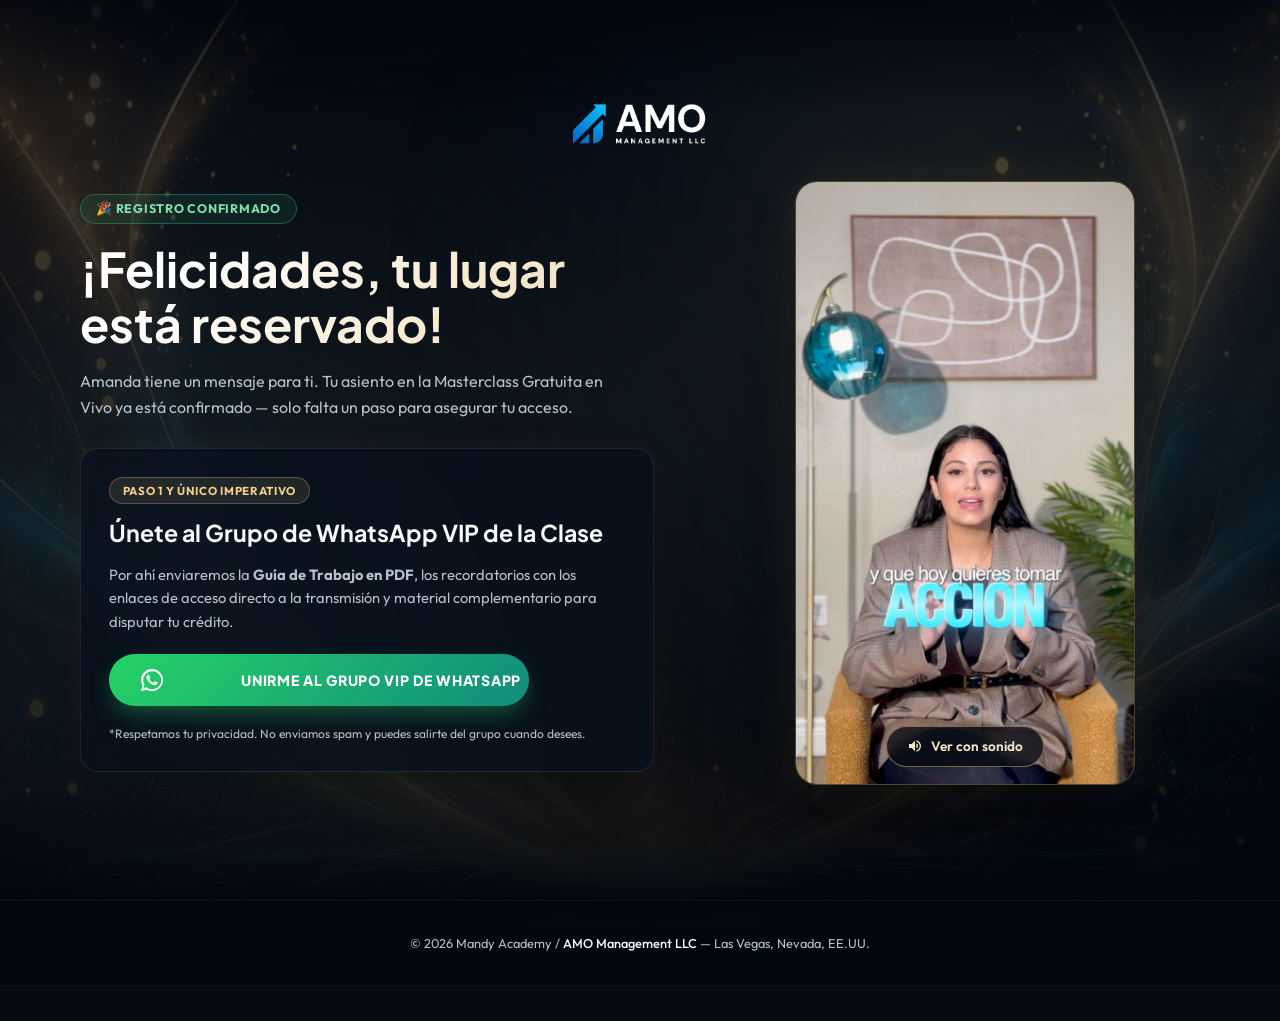
==== commit 2d54b5e1: "feat: redesign thank-you page with autoplaying video and responsive layout - Two-column desktop grid" ====
--- a/gracias.html
+++ b/gracias.html
@@ -1,284 +1,409 @@
-<!DOCTYPE html>
-<html lang="es">
-<head>
-  <meta charset="UTF-8">
-  <meta name="viewport" content="width=device-width, initial-scale=1.0">
-  <title>¡Registro Confirmado! — Mandy Academy</title>
-  
-  <!-- SEO Meta Tags -->
-  <meta name="robots" content="noindex, nofollow">
-  
-  <!-- Favicon: isotipo del logo -->
-  <link rel="icon" type="image/png" sizes="16x16" href="favicon-16.png">
-  <link rel="icon" type="image/png" sizes="32x32" href="favicon-32.png">
-  <link rel="icon" type="image/png" sizes="192x192" href="favicon-192.png">
-  <link rel="icon" type="image/png" sizes="512x512" href="favicon-512.png">
-  <link rel="apple-touch-icon" href="apple-touch-icon.png">
-  
-  <!-- Preconectar a Google Fonts para Optimizar Rendimiento -->
-  <link rel="preconnect" href="https://fonts.googleapis.com">
-  <link rel="preconnect" href="https://fonts.gstatic.com" crossorigin>
-  <link href="https://fonts.googleapis.com/css2?family=Plus+Jakarta+Sans:wght@400;500;600;700;800&family=Outfit:wght@300;400;500;600;700&display=swap" rel="stylesheet">
-
-  <!-- Estilos Personalizados -->
-  <link rel="stylesheet" href="css/styles.css">
-  
-  <style>
-    /* Estilos específicos de la página de agradecimiento */
-    .thankyou-section {
-      position: relative;
-      min-height: 100vh;
-      display: flex;
-      flex-direction: column;
-      justify-content: center;
-      align-items: center;
-      padding: 3rem 0;
-      background-image:
-        linear-gradient(180deg, rgba(5, 10, 19, 0.78) 0%, rgba(2, 6, 13, 0.92) 100%),
-        radial-gradient(circle at 50% 62%, rgba(216, 184, 115, 0.1) 0%, transparent 58%),
-        url('fondos-landing/bg_thankyou_page.jpg');
-      background-size: cover, cover, 112% 112%;
-      background-position: center, center, 50% 52%;
-      background-repeat: no-repeat;
-      animation: thankyou-bg-rise 18s ease-in-out infinite alternate;
-    }
-
-    @keyframes thankyou-bg-rise {
-      0% { background-position: center, center, 50% 52%; }
-      100% { background-position: center, center, 50% 48%; }
-    }
-    
-    .thankyou-card {
-      padding: 3rem;
-      max-width: 700px;
-      width: 100%;
-      min-width: 0;
-      text-align: center;
-      display: flex;
-      flex-direction: column;
-      align-items: center;
-      gap: 1.5rem;
-    }
-    
-    .celebrate-icon {
-      font-size: 3rem;
-      color: var(--color-gold-bright);
-      animation: bounce 2s infinite;
-    }
-    
-    @keyframes bounce {
-      0%, 100% { transform: translateY(0); }
-      50% { transform: translateY(-10px); }
-    }
-    
-    .video-mockup {
-      width: 100%;
-      max-width: 500px;
-      aspect-ratio: 16/9;
-      background: rgba(2, 6, 13, 0.9);
-      border: 1px solid rgba(216, 184, 115, 0.22);
-      border-radius: 8px;
-      margin: 1.5rem 0;
-      position: relative;
-      display: flex;
-      align-items: center;
-      justify-content: center;
-      cursor: pointer;
-      overflow: hidden;
-      box-shadow: 0 15px 30px rgba(216, 184, 115, 0.1);
-    }
-    
-    .video-thumbnail {
-      position: absolute;
-      inset: 0;
-      width: 100%;
-      height: 100%;
-      object-fit: cover;
-      opacity: 0.6;
-      transition: var(--transition-smooth);
-    }
-    
-    .video-mockup:hover .video-thumbnail {
-      opacity: 0.7;
-      transform: scale(1.02);
-    }
-    
-    .play-btn {
-      width: 60px;
-      height: 60px;
-      background: var(--color-gold-bright);
-      border-radius: 50%;
-      display: flex;
-      align-items: center;
-      justify-content: center;
-      color: #030712;
-      z-index: 10;
-      box-shadow: 0 0 20px rgba(216, 184, 115, 0.38);
-      transition: var(--transition-smooth);
-    }
-    
-    .video-mockup:hover .play-btn {
-      transform: scale(1.1);
-      background: var(--color-gold);
-      box-shadow: 0 0 25px rgba(216, 184, 115, 0.58);
-      color: #06101C;
-    }
-
-    /* Variante vertical (video 9:16 de felicitaciones) */
-    .video-mockup.video-vertical {
-      aspect-ratio: 9 / 16;
-      max-width: 300px;
-      margin-left: auto;
-      margin-right: auto;
-    }
-
-    .video-mockup.is-playing {
-      cursor: default;
-    }
-
-    .video-mockup.is-playing .video-thumbnail {
-      opacity: 1;
-      transform: none;
-    }
-
-    .video-mockup.is-playing .play-btn {
-      display: none;
-    }
-    
-    .whatsapp-btn {
-      background: linear-gradient(135deg, #25D366 0%, #128C7E 100%);
-      color: white;
-      box-shadow: 0 10px 25px -5px rgba(37, 211, 102, 0.4);
-    }
-    
-    .whatsapp-btn:hover {
-      box-shadow: 0 15px 30px -5px rgba(37, 211, 102, 0.6), 0 0 15px rgba(216, 184, 115, 0.18);
-    }
-    
-    .step-badge {
-      background: rgba(216, 184, 115, 0.12);
-      border: 1px solid rgba(216, 184, 115, 0.32);
-      color: var(--color-gold-bright);
-      font-size: 0.75rem;
-      font-weight: 700;
-      padding: 0.25rem 0.75rem;
-      border-radius: 50px;
-      text-transform: uppercase;
-      letter-spacing: 0;
-    }
-    
-    .lead-name {
-      color: var(--color-gold-bright);
-    }
-
-    @media (max-width: 600px) {
-      .thankyou-section > .container {
-        min-width: 0;
-        padding-inline: 1rem;
-      }
-
-      .thankyou-card {
-        padding: 2rem 0.75rem;
-      }
-
-    }
-  </style>
-</head>
-<body>
-
-  <section class="thankyou-section">
-    <!-- Capa de Auroras de Fondo -->
-    <div class="aurora-bg">
-      <div class="aurora-glow-1"></div>
-      <div class="aurora-glow-2"></div>
-    </div>
-    
-    <div class="container" style="display: flex; flex-direction: column; align-items: center; gap: 1.5rem;">
-      <img src="logo.png" alt="Mandy Academy Logo" style="height: 48px; width: auto; margin-bottom: 0.5rem; z-index: 10;">
-      <div class="thankyou-card glass-card">
-        <div class="celebrate-icon">🎉</div>
-        
-        <h1 class="hero-title" id="thankyou-title" style="font-size: 2.5rem; line-height: 1.2;">
-          ¡Felicidades<span class="lead-name" id="user-name"></span>, tu registro está confirmado!
-        </h1>
-        
-        <p class="hero-subtitle" style="max-width: 600px; margin: 0 auto;">
-          Tu lugar en la Masterclass Gratuita en Vivo ya está reservado. Solo falta un paso: únete al Grupo VIP de WhatsApp para recibir los enlaces de acceso.
-        </p>
-
-        <!-- Video de felicitaciones de Amanda -->
-        <div class="video-mockup video-vertical" id="video-container">
-          <video
-            id="congrats-video"
-            class="video-thumbnail"
-            src="videos/amanda-felicidades.mp4"
-            poster="videos/amanda-felicidades-poster.jpg"
-            preload="none"
-            playsinline
-          ></video>
-          <div class="play-btn">
-            <svg style="width: 24px; height: 24px; fill: currentColor; margin-left: 4px;" viewBox="0 0 24 24">
-              <path d="M8 5v14l11-7z"/>
-            </svg>
-          </div>
-        </div>
-        
-        <span class="step-badge">Paso 1 y Único Imperativo</span>
-        <h3 style="font-size: 1.35rem; color: var(--color-text-light);">Únete al Grupo de WhatsApp VIP de la Clase</h3>
-        <p class="hero-subtitle" style="font-size: 0.9rem; max-width: 550px;">
-          Por ahí enviaremos la <strong>Guía de Trabajo en PDF</strong>, los recordatorios con los enlaces de acceso directo a la transmisión y material complementario para disputar tu crédito.
-        </p>
-
-        <!-- Botón de WhatsApp VIP -->
-        <a href="https://chat.whatsapp.com/Cp0mENKJ77fITnt44KFrIz?mode=gi_t" target="_blank" class="btn-primary whatsapp-btn" style="max-width: 420px; width: 100%; margin-top: 0.5rem;">
-          <!-- Icono de WhatsApp (SVG) -->
-          <svg style="width: 22px; height: 22px; fill: currentColor;" viewBox="0 0 24 24">
-            <path d="M.057 24l1.687-6.163c-1.041-1.804-1.588-3.849-1.587-5.946C.06 5.348 5.397.01 12.008.01c3.202.001 6.212 1.246 8.477 3.514 2.266 2.268 3.507 5.28 3.505 8.484-.004 6.657-5.34 11.997-11.953 11.997-2.005-.001-3.973-.502-5.724-1.455L0 24zm6.835-3.34c1.654.982 3.51 1.5 5.409 1.5 5.412 0 9.817-4.406 9.82-9.82.002-2.622-1.018-5.086-2.87-6.94C17.383 3.545 14.929 2.52 12.308 2.52c-5.418 0-9.822 4.405-9.825 9.822-.001 1.708.445 3.378 1.294 4.873l-.995 3.634 3.737-.981zM17.487 14.4c-.299-.149-1.778-.878-2.052-.977-.275-.1-.475-.149-.675.15-.199.299-.773.977-.948 1.176-.175.199-.349.224-.648.075-.3-.149-1.266-.466-2.41-1.487-.89-.794-1.49-1.773-1.665-2.072-.175-.3-.019-.461.13-.61.134-.133.299-.349.449-.523.149-.174.199-.299.299-.498.1-.199.05-.373-.025-.523-.075-.15-.675-1.625-.924-2.224-.244-.587-.492-.508-.675-.518-.174-.01-.373-.01-.573-.01-.2 0-.523.075-.797.373-.274.299-1.047 1.022-1.047 2.492 0 1.47 1.072 2.89 1.221 3.09.15.199 2.107 3.216 5.106 4.512.713.308 1.27.493 1.703.631.716.228 1.368.196 1.883.119.574-.085 1.778-.727 2.027-1.429.25-.702.25-1.302.175-1.429-.075-.128-.275-.202-.574-.351z"/>
-          </svg>
-          Unirme al Grupo VIP de WhatsApp
-        </a>
-
-        <div style="margin-top: 1.5rem; text-align: center;">
-          <p class="hero-subtitle" style="font-size: 0.8rem;">
-            *Respetamos tu privacidad. No enviamos spam y puedes salirte del grupo cuando desees.
-          </p>
-        </div>
-      </div>
-    </div>
-  </section>
-
-  <footer class="site-footer" style="padding: 2rem 0;">
-    <div class="container footer-grid" style="gap: 1.5rem;">
-      <p class="footer-copyright" style="font-size: 0.8rem; color: var(--color-text-muted);">
-        © 2026 Mandy Academy / <span class="footer-address">AMO Management LLC</span> — Las Vegas, Nevada, EE.UU.
-      </p>
-    </div>
-  </footer>
-
-  <script>
-    document.addEventListener("DOMContentLoaded", () => {
-      const userNameSpan = document.getElementById("user-name");
-      const savedName = localStorage.getItem("mandy_lead_name");
-      
-      if (savedName && userNameSpan) {
-        const firstName = savedName.split(" ")[0];
-        userNameSpan.textContent = ` ${firstName}`;
-      }
-
-      const videoContainer = document.getElementById("video-container");
-      const congratsVideo = document.getElementById("congrats-video");
-      if (videoContainer && congratsVideo) {
-        let started = false;
-        videoContainer.addEventListener("click", () => {
-          if (started) return;
-          started = true;
-          videoContainer.classList.add("is-playing");
-          congratsVideo.controls = true;
-          congratsVideo.play();
-        });
-      }
-    });
-
-  </script>
-</body>
-</html>
+<!DOCTYPE html>
+<html lang="es">
+<head>
+  <meta charset="UTF-8">
+  <meta name="viewport" content="width=device-width, initial-scale=1.0">
+  <title>¡Registro Confirmado! — Mandy Academy</title>
+
+  <!-- SEO Meta Tags -->
+  <meta name="robots" content="noindex, nofollow">
+
+  <!-- Favicon: isotipo del logo -->
+  <link rel="icon" type="image/png" sizes="16x16" href="favicon-16.png">
+  <link rel="icon" type="image/png" sizes="32x32" href="favicon-32.png">
+  <link rel="icon" type="image/png" sizes="192x192" href="favicon-192.png">
+  <link rel="icon" type="image/png" sizes="512x512" href="favicon-512.png">
+  <link rel="apple-touch-icon" href="apple-touch-icon.png">
+
+  <!-- Preconectar a Google Fonts para Optimizar Rendimiento -->
+  <link rel="preconnect" href="https://fonts.googleapis.com">
+  <link rel="preconnect" href="https://fonts.gstatic.com" crossorigin>
+  <link href="https://fonts.googleapis.com/css2?family=Plus+Jakarta+Sans:wght@400;500;600;700;800&family=Outfit:wght@300;400;500;600;700&display=swap" rel="stylesheet">
+
+  <!-- Estilos Personalizados -->
+  <link rel="stylesheet" href="css/styles.css">
+
+  <style>
+    /* Estilos específicos de la página de agradecimiento */
+    .thankyou-section {
+      position: relative;
+      min-height: 100vh;
+      display: flex;
+      flex-direction: column;
+      padding: 2.5rem 0 3.5rem;
+      background-image:
+        linear-gradient(180deg, rgba(5, 10, 19, 0.78) 0%, rgba(2, 6, 13, 0.92) 100%),
+        radial-gradient(circle at 50% 62%, rgba(216, 184, 115, 0.1) 0%, transparent 58%),
+        url('fondos-landing/bg_thankyou_page.jpg');
+      background-size: cover, cover, 112% 112%;
+      background-position: center, center, 50% 52%;
+      background-repeat: no-repeat;
+      animation: thankyou-bg-rise 18s ease-in-out infinite alternate;
+    }
+
+    @keyframes thankyou-bg-rise {
+      0% { background-position: center, center, 50% 52%; }
+      100% { background-position: center, center, 50% 48%; }
+    }
+
+    .thankyou-shell {
+      position: relative;
+      z-index: 5;
+      width: min(1120px, 100% - 2.5rem);
+      margin-inline: auto;
+      flex: 1;
+      display: flex;
+      flex-direction: column;
+      justify-content: center;
+      gap: clamp(1.75rem, 4vh, 2.75rem);
+    }
+
+    .thankyou-header {
+      display: flex;
+      justify-content: center;
+    }
+
+    .thankyou-header img {
+      height: 46px;
+      width: auto;
+    }
+
+    .thankyou-grid {
+      display: grid;
+      grid-template-columns: minmax(0, 1.1fr) minmax(0, 0.9fr);
+      grid-template-areas:
+        "intro media"
+        "step  media";
+      column-gap: clamp(2.5rem, 6vw, 5rem);
+      row-gap: 1.75rem;
+      align-items: center;
+    }
+
+    .thankyou-intro {
+      grid-area: intro;
+      display: flex;
+      flex-direction: column;
+      align-items: flex-start;
+      gap: 1.1rem;
+      text-align: left;
+      align-self: end;
+    }
+
+    .thankyou-intro .hero-title {
+      font-size: clamp(2.1rem, 4.2vw, 3rem);
+      line-height: 1.15;
+    }
+
+    .thankyou-intro .hero-subtitle {
+      max-width: 34rem;
+      font-size: 1rem;
+    }
+
+    .confirm-badge {
+      display: inline-flex;
+      align-items: center;
+      gap: 0.5rem;
+      background: rgba(48, 164, 108, 0.12);
+      border: 1px solid rgba(48, 164, 108, 0.45);
+      color: #7ee2ae;
+      font-size: 0.78rem;
+      font-weight: 700;
+      letter-spacing: 0.06em;
+      text-transform: uppercase;
+      padding: 0.4rem 0.95rem;
+      border-radius: 999px;
+    }
+
+    .lead-name {
+      color: var(--color-gold-bright);
+    }
+
+    /* Tarjeta del siguiente paso (WhatsApp) */
+    .next-step {
+      grid-area: step;
+      align-self: start;
+      width: 100%;
+      padding: 1.75rem;
+      border-radius: 18px;
+      display: flex;
+      flex-direction: column;
+      align-items: flex-start;
+      gap: 0.9rem;
+      text-align: left;
+    }
+
+    .next-step h2 {
+      font-size: clamp(1.2rem, 2vw, 1.45rem);
+      color: var(--color-text-light);
+      line-height: 1.3;
+    }
+
+    .next-step .hero-subtitle {
+      font-size: 0.92rem;
+      max-width: 32rem;
+    }
+
+    .next-step .privacy-note {
+      font-size: 0.75rem;
+      color: var(--color-text-muted);
+      margin-top: 0.25rem;
+    }
+
+    .step-badge {
+      background: rgba(216, 184, 115, 0.12);
+      border: 1px solid rgba(216, 184, 115, 0.32);
+      color: var(--color-gold-bright);
+      font-size: 0.72rem;
+      font-weight: 700;
+      letter-spacing: 0.06em;
+      padding: 0.3rem 0.8rem;
+      border-radius: 999px;
+      text-transform: uppercase;
+    }
+
+    .whatsapp-btn {
+      background: linear-gradient(135deg, #25D366 0%, #128C7E 100%);
+      color: white;
+      box-shadow: 0 10px 25px -5px rgba(37, 211, 102, 0.4);
+      width: 100%;
+      max-width: 420px;
+      margin-top: 0.35rem;
+    }
+
+    .whatsapp-btn:hover {
+      box-shadow: 0 15px 30px -5px rgba(37, 211, 102, 0.6), 0 0 15px rgba(216, 184, 115, 0.18);
+    }
+
+    /* Video vertical de felicitaciones */
+    .thankyou-media {
+      grid-area: media;
+      display: flex;
+      justify-content: center;
+    }
+
+    .video-frame {
+      position: relative;
+      width: min(340px, 76vw);
+      aspect-ratio: 9 / 16;
+      border-radius: 22px;
+      overflow: hidden;
+      background: #02060d;
+      border: 1px solid rgba(216, 184, 115, 0.35);
+      box-shadow:
+        0 30px 60px -20px rgba(0, 0, 0, 0.7),
+        0 0 45px rgba(216, 184, 115, 0.12);
+      cursor: pointer;
+    }
+
+    .video-frame video {
+      position: absolute;
+      inset: 0;
+      width: 100%;
+      height: 100%;
+      object-fit: cover;
+    }
+
+    .sound-btn {
+      position: absolute;
+      left: 50%;
+      bottom: 1.1rem;
+      transform: translateX(-50%);
+      display: inline-flex;
+      align-items: center;
+      gap: 0.5rem;
+      padding: 0.65rem 1.25rem;
+      border-radius: 999px;
+      border: 1px solid rgba(216, 184, 115, 0.5);
+      background: rgba(2, 6, 13, 0.72);
+      -webkit-backdrop-filter: blur(8px);
+      backdrop-filter: blur(8px);
+      color: #F5E6C8;
+      font-family: inherit;
+      font-size: 0.85rem;
+      font-weight: 600;
+      white-space: nowrap;
+      cursor: pointer;
+      z-index: 10;
+      animation: sound-pulse 2.4s ease-in-out infinite;
+      transition: var(--transition-smooth);
+    }
+
+    .sound-btn:hover {
+      background: rgba(216, 184, 115, 0.18);
+      border-color: var(--color-gold-bright);
+      animation-play-state: paused;
+    }
+
+    @keyframes sound-pulse {
+      0%, 100% { box-shadow: 0 0 0 0 rgba(216, 184, 115, 0.35); }
+      50% { box-shadow: 0 0 0 10px rgba(216, 184, 115, 0); }
+    }
+
+    .video-frame.sound-on {
+      cursor: default;
+    }
+
+    .video-frame.sound-on .sound-btn {
+      display: none;
+    }
+
+    /* Responsivo: apilado y centrado en pantallas angostas */
+    @media (max-width: 920px) {
+      .thankyou-section {
+        padding: 2rem 0 2.75rem;
+      }
+
+      .thankyou-grid {
+        grid-template-columns: minmax(0, 1fr);
+        grid-template-areas:
+          "intro"
+          "media"
+          "step";
+        row-gap: 1.75rem;
+        justify-items: center;
+      }
+
+      .thankyou-intro {
+        align-items: center;
+        text-align: center;
+        align-self: auto;
+      }
+
+      .next-step {
+        align-items: center;
+        text-align: center;
+        max-width: 560px;
+      }
+
+      .thankyou-shell {
+        width: min(1120px, 100% - 2rem);
+      }
+    }
+  </style>
+</head>
+<body>
+
+  <section class="thankyou-section">
+    <!-- Capa de Auroras de Fondo -->
+    <div class="aurora-bg">
+      <div class="aurora-glow-1"></div>
+      <div class="aurora-glow-2"></div>
+    </div>
+
+    <div class="thankyou-shell">
+      <header class="thankyou-header">
+        <img src="logo.png" alt="Mandy Academy Logo">
+      </header>
+
+      <div class="thankyou-grid">
+        <div class="thankyou-intro">
+          <span class="confirm-badge">🎉 Registro confirmado</span>
+
+          <h1 class="hero-title" id="thankyou-title">
+            ¡Felicidades<span class="lead-name" id="user-name"></span>, tu lugar está reservado!
+          </h1>
+
+          <p class="hero-subtitle">
+            Amanda tiene un mensaje para ti. Tu asiento en la Masterclass Gratuita en Vivo ya está confirmado — solo falta un paso para asegurar tu acceso.
+          </p>
+        </div>
+
+        <div class="thankyou-media">
+          <!-- Video de felicitaciones de Amanda (autoplay silencioso; con sonido al tocar) -->
+          <div class="video-frame" id="video-container">
+            <video
+              id="congrats-video"
+              src="videos/amanda-felicidades-auto.mp4"
+              poster="videos/amanda-felicidades-poster.jpg"
+              autoplay
+              muted
+              loop
+              playsinline
+              preload="auto"
+              aria-label="Mensaje de felicitaciones de Amanda Olmo"
+            ></video>
+            <button class="sound-btn" id="sound-btn" type="button">
+              <svg style="width: 16px; height: 16px; fill: currentColor;" viewBox="0 0 24 24">
+                <path d="M3 9v6h4l5 5V4L7 9H3zm13.5 3c0-1.77-1.02-3.29-2.5-4.03v8.05c1.48-.73 2.5-2.25 2.5-4.02zM14 3.23v2.06c2.89.86 5 3.54 5 6.71s-2.11 5.85-5 6.71v2.06c4.01-.91 7-4.49 7-8.77s-2.99-7.86-7-8.77z"/>
+              </svg>
+              Ver con sonido
+            </button>
+          </div>
+        </div>
+
+        <div class="next-step glass-card">
+          <span class="step-badge">Paso 1 y único imperativo</span>
+          <h2>Únete al Grupo de WhatsApp VIP de la Clase</h2>
+          <p class="hero-subtitle">
+            Por ahí enviaremos la <strong>Guía de Trabajo en PDF</strong>, los recordatorios con los enlaces de acceso directo a la transmisión y material complementario para disputar tu crédito.
+          </p>
+
+          <a href="https://chat.whatsapp.com/Cp0mENKJ77fITnt44KFrIz?mode=gi_t" target="_blank" class="btn-primary whatsapp-btn">
+            <svg style="width: 22px; height: 22px; fill: currentColor;" viewBox="0 0 24 24">
+              <path d="M.057 24l1.687-6.163c-1.041-1.804-1.588-3.849-1.587-5.946C.06 5.348 5.397.01 12.008.01c3.202.001 6.212 1.246 8.477 3.514 2.266 2.268 3.507 5.28 3.505 8.484-.004 6.657-5.34 11.997-11.953 11.997-2.005-.001-3.973-.502-5.724-1.455L0 24zm6.835-3.34c1.654.982 3.51 1.5 5.409 1.5 5.412 0 9.817-4.406 9.82-9.82.002-2.622-1.018-5.086-2.87-6.94C17.383 3.545 14.929 2.52 12.308 2.52c-5.418 0-9.822 4.405-9.825 9.822-.001 1.708.445 3.378 1.294 4.873l-.995 3.634 3.737-.981zM17.487 14.4c-.299-.149-1.778-.878-2.052-.977-.275-.1-.475-.149-.675.15-.199.299-.773.977-.948 1.176-.175.199-.349.224-.648.075-.3-.149-1.266-.466-2.41-1.487-.89-.794-1.49-1.773-1.665-2.072-.175-.3-.019-.461.13-.61.134-.133.299-.349.449-.523.149-.174.199-.299.299-.498.1-.199.05-.373-.025-.523-.075-.15-.675-1.625-.924-2.224-.244-.587-.492-.508-.675-.518-.174-.01-.373-.01-.573-.01-.2 0-.523.075-.797.373-.274.299-1.047 1.022-1.047 2.492 0 1.47 1.072 2.89 1.221 3.09.15.199 2.107 3.216 5.106 4.512.713.308 1.27.493 1.703.631.716.228 1.368.196 1.883.119.574-.085 1.778-.727 2.027-1.429.25-.702.25-1.302.175-1.429-.075-.128-.275-.202-.574-.351z"/>
+            </svg>
+            Unirme al Grupo VIP de WhatsApp
+          </a>
+
+          <p class="privacy-note">
+            *Respetamos tu privacidad. No enviamos spam y puedes salirte del grupo cuando desees.
+          </p>
+        </div>
+      </div>
+    </div>
+  </section>
+
+  <footer class="site-footer" style="padding: 2rem 0;">
+    <div class="container footer-grid" style="gap: 1.5rem;">
+      <p class="footer-copyright" style="font-size: 0.8rem; color: var(--color-text-muted);">
+        © 2026 Mandy Academy / <span class="footer-address">AMO Management LLC</span> — Las Vegas, Nevada, EE.UU.
+      </p>
+    </div>
+  </footer>
+
+  <script>
+    document.addEventListener("DOMContentLoaded", () => {
+      const userNameSpan = document.getElementById("user-name");
+      const savedName = localStorage.getItem("mandy_lead_name");
+
+      if (savedName && userNameSpan) {
+        const firstName = savedName.split(" ")[0];
+        userNameSpan.textContent = ` ${firstName}`;
+      }
+
+      const videoFrame = document.getElementById("video-container");
+      const video = document.getElementById("congrats-video");
+      const soundBtn = document.getElementById("sound-btn");
+      // Versión nítida (720p) que se carga recién cuando el usuario activa el sonido;
+      // el autoplay usa una versión liviana para que cargue al instante.
+      const FULL_QUALITY_SRC = "videos/amanda-felicidades.mp4";
+
+      if (!videoFrame || !video || !soundBtn) return;
+
+      // Algunos navegadores bloquean el autoplay (ahorro de energía, etc.)
+      video.play().catch(() => {});
+
+      function activateSound() {
+        if (videoFrame.classList.contains("sound-on")) return;
+        videoFrame.classList.add("sound-on");
+        video.pause();
+        video.src = FULL_QUALITY_SRC;
+        video.muted = false;
+        video.loop = false;
+        video.controls = true;
+        video.load();
+        video.play().catch(() => {});
+      }
+
+      soundBtn.addEventListener("click", (e) => {
+        e.stopPropagation();
+        activateSound();
+      });
+
+      videoFrame.addEventListener("click", () => {
+        activateSound();
+      });
+    });
+  </script>
+</body>
+</html>
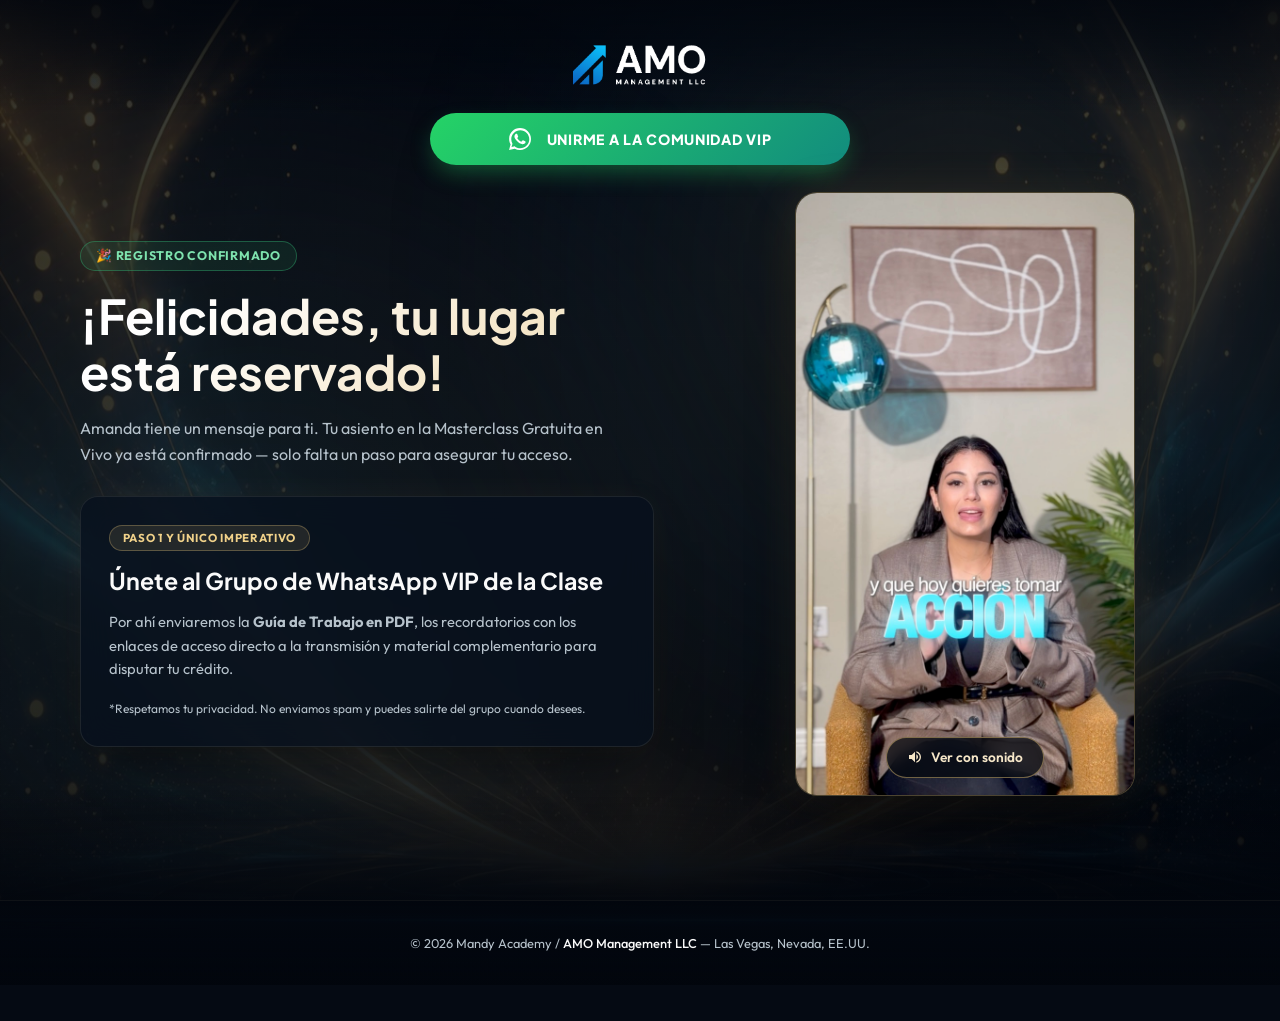
==== commit 6535af37: "Mueve CTA de comunidad en pagina de gracias" ====
--- a/gracias.html
+++ b/gracias.html
@@ -54,8 +54,8 @@
       flex: 1;
       display: flex;
       flex-direction: column;
-      justify-content: center;
-      gap: clamp(1.75rem, 4vh, 2.75rem);
+      justify-content: flex-start;
+      gap: clamp(1rem, 3vh, 2rem);
     }
 
     .thankyou-header {
@@ -66,6 +66,12 @@
     .thankyou-header img {
       height: 46px;
       width: auto;
+    }
+
+    .community-cta {
+      display: flex;
+      justify-content: center;
+      width: 100%;
     }
 
     .thankyou-grid {
@@ -168,6 +174,13 @@
       width: 100%;
       max-width: 420px;
       margin-top: 0.35rem;
+    }
+
+    .community-cta .whatsapp-btn {
+      justify-content: center;
+      margin-top: 0;
+      padding-inline: 1.5rem;
+      text-align: center;
     }
 
     .whatsapp-btn:hover {
@@ -278,6 +291,13 @@
       .thankyou-shell {
         width: min(1120px, 100% - 2rem);
       }
+
+      .community-cta .whatsapp-btn {
+        max-width: 100%;
+        min-height: 52px;
+        height: auto;
+        padding-block: 0.65rem;
+      }
     }
   </style>
 </head>
@@ -294,6 +314,15 @@
       <header class="thankyou-header">
         <img src="logo.png" alt="Mandy Academy Logo">
       </header>
+
+      <div class="community-cta">
+        <a href="https://chat.whatsapp.com/Cp0mENKJ77fITnt44KFrIz?mode=gi_t" target="_blank" rel="noopener noreferrer" class="btn-primary whatsapp-btn">
+          <svg style="width: 22px; height: 22px; fill: currentColor;" viewBox="0 0 24 24">
+            <path d="M.057 24l1.687-6.163c-1.041-1.804-1.588-3.849-1.587-5.946C.06 5.348 5.397.01 12.008.01c3.202.001 6.212 1.246 8.477 3.514 2.266 2.268 3.507 5.28 3.505 8.484-.004 6.657-5.34 11.997-11.953 11.997-2.005-.001-3.973-.502-5.724-1.455L0 24zm6.835-3.34c1.654.982 3.51 1.5 5.409 1.5 5.412 0 9.817-4.406 9.82-9.82.002-2.622-1.018-5.086-2.87-6.94C17.383 3.545 14.929 2.52 12.308 2.52c-5.418 0-9.822 4.405-9.825 9.822-.001 1.708.445 3.378 1.294 4.873l-.995 3.634 3.737-.981zM17.487 14.4c-.299-.149-1.778-.878-2.052-.977-.275-.1-.475-.149-.675.15-.199.299-.773.977-.948 1.176-.175.199-.349.224-.648.075-.3-.149-1.266-.466-2.41-1.487-.89-.794-1.49-1.773-1.665-2.072-.175-.3-.019-.461.13-.61.134-.133.299-.349.449-.523.149-.174.199-.299.299-.498.1-.199.05-.373-.025-.523-.075-.15-.675-1.625-.924-2.224-.244-.587-.492-.508-.675-.518-.174-.01-.373-.01-.573-.01-.2 0-.523.075-.797.373-.274.299-1.047 1.022-1.047 2.492 0 1.47 1.072 2.89 1.221 3.09.15.199 2.107 3.216 5.106 4.512.713.308 1.27.493 1.703.631.716.228 1.368.196 1.883.119.574-.085 1.778-.727 2.027-1.429.25-.702.25-1.302.175-1.429-.075-.128-.275-.202-.574-.351z"/>
+          </svg>
+          Unirme a la comunidad VIP
+        </a>
+      </div>
 
       <div class="thankyou-grid">
         <div class="thankyou-intro">
@@ -337,14 +366,6 @@
           <p class="hero-subtitle">
             Por ahí enviaremos la <strong>Guía de Trabajo en PDF</strong>, los recordatorios con los enlaces de acceso directo a la transmisión y material complementario para disputar tu crédito.
           </p>
-
-          <a href="https://chat.whatsapp.com/Cp0mENKJ77fITnt44KFrIz?mode=gi_t" target="_blank" class="btn-primary whatsapp-btn">
-            <svg style="width: 22px; height: 22px; fill: currentColor;" viewBox="0 0 24 24">
-              <path d="M.057 24l1.687-6.163c-1.041-1.804-1.588-3.849-1.587-5.946C.06 5.348 5.397.01 12.008.01c3.202.001 6.212 1.246 8.477 3.514 2.266 2.268 3.507 5.28 3.505 8.484-.004 6.657-5.34 11.997-11.953 11.997-2.005-.001-3.973-.502-5.724-1.455L0 24zm6.835-3.34c1.654.982 3.51 1.5 5.409 1.5 5.412 0 9.817-4.406 9.82-9.82.002-2.622-1.018-5.086-2.87-6.94C17.383 3.545 14.929 2.52 12.308 2.52c-5.418 0-9.822 4.405-9.825 9.822-.001 1.708.445 3.378 1.294 4.873l-.995 3.634 3.737-.981zM17.487 14.4c-.299-.149-1.778-.878-2.052-.977-.275-.1-.475-.149-.675.15-.199.299-.773.977-.948 1.176-.175.199-.349.224-.648.075-.3-.149-1.266-.466-2.41-1.487-.89-.794-1.49-1.773-1.665-2.072-.175-.3-.019-.461.13-.61.134-.133.299-.349.449-.523.149-.174.199-.299.299-.498.1-.199.05-.373-.025-.523-.075-.15-.675-1.625-.924-2.224-.244-.587-.492-.508-.675-.518-.174-.01-.373-.01-.573-.01-.2 0-.523.075-.797.373-.274.299-1.047 1.022-1.047 2.492 0 1.47 1.072 2.89 1.221 3.09.15.199 2.107 3.216 5.106 4.512.713.308 1.27.493 1.703.631.716.228 1.368.196 1.883.119.574-.085 1.778-.727 2.027-1.429.25-.702.25-1.302.175-1.429-.075-.128-.275-.202-.574-.351z"/>
-            </svg>
-            Unirme al Grupo VIP de WhatsApp
-          </a>
-
           <p class="privacy-note">
             *Respetamos tu privacidad. No enviamos spam y puedes salirte del grupo cuando desees.
           </p>
--- a/css/styles.css
+++ b/css/styles.css
@@ -96,58 +96,6 @@
   background: var(--color-cyan-neon);
 }
 
-/* 5. Ticker / Marquesina Superior Animada */
-.ticker-container {
-  width: 100%;
-  background: rgba(2, 6, 13, 0.85);
-  backdrop-filter: blur(8px);
-  -webkit-backdrop-filter: blur(8px);
-  border-bottom: 1px solid rgba(255, 255, 255, 0.05);
-  color: var(--color-text-light);
-  overflow: hidden;
-  position: relative;
-  z-index: 100;
-  height: 40px;
-  display: flex;
-  align-items: center;
-}
-
-.ticker-wrap {
-  display: flex;
-  width: 100%;
-  overflow: hidden;
-  white-space: nowrap;
-}
-
-.ticker-content {
-  display: inline-flex;
-  white-space: nowrap;
-  animation: marquee 25s linear infinite;
-  font-size: 0.85rem;
-  font-family: var(--font-headings);
-  font-weight: 600;
-  letter-spacing: 0;
-  align-items: center;
-}
-
-.ticker-item {
-  padding: 0 2rem;
-  display: flex;
-  align-items: center;
-  gap: 0.5rem;
-}
-
-.ticker-highlight {
-  color: var(--color-gold-bright);
-  font-weight: 800;
-  text-shadow: 0 0 16px rgba(216, 184, 115, 0.28);
-}
-
-@keyframes marquee {
-  0% { transform: translate3d(0, 0, 0); }
-  100% { transform: translate3d(-50%, 0, 0); }
-}
-
 /* 6. Capa de Aurora de Fondo en Movimiento */
 .aurora-bg {
   position: absolute;
@@ -647,7 +595,8 @@
 }
 
 .country-select {
-  width: 80px;
+  flex: 0 0 auto;
+  min-width: 112px;
   background: rgba(2, 6, 13, 0.66);
   border: 1px solid rgba(245, 230, 200, 0.12);
   border-radius: 8px;
@@ -655,7 +604,12 @@
   padding: 0 0.5rem;
   font-weight: 500;
   text-align: center;
-  cursor: not-allowed;
+  cursor: pointer;
+}
+
+.phone-wrapper .form-input {
+  flex: 1 1 auto;
+  min-width: 0;
 }
 
 .checkbox-wrapper {
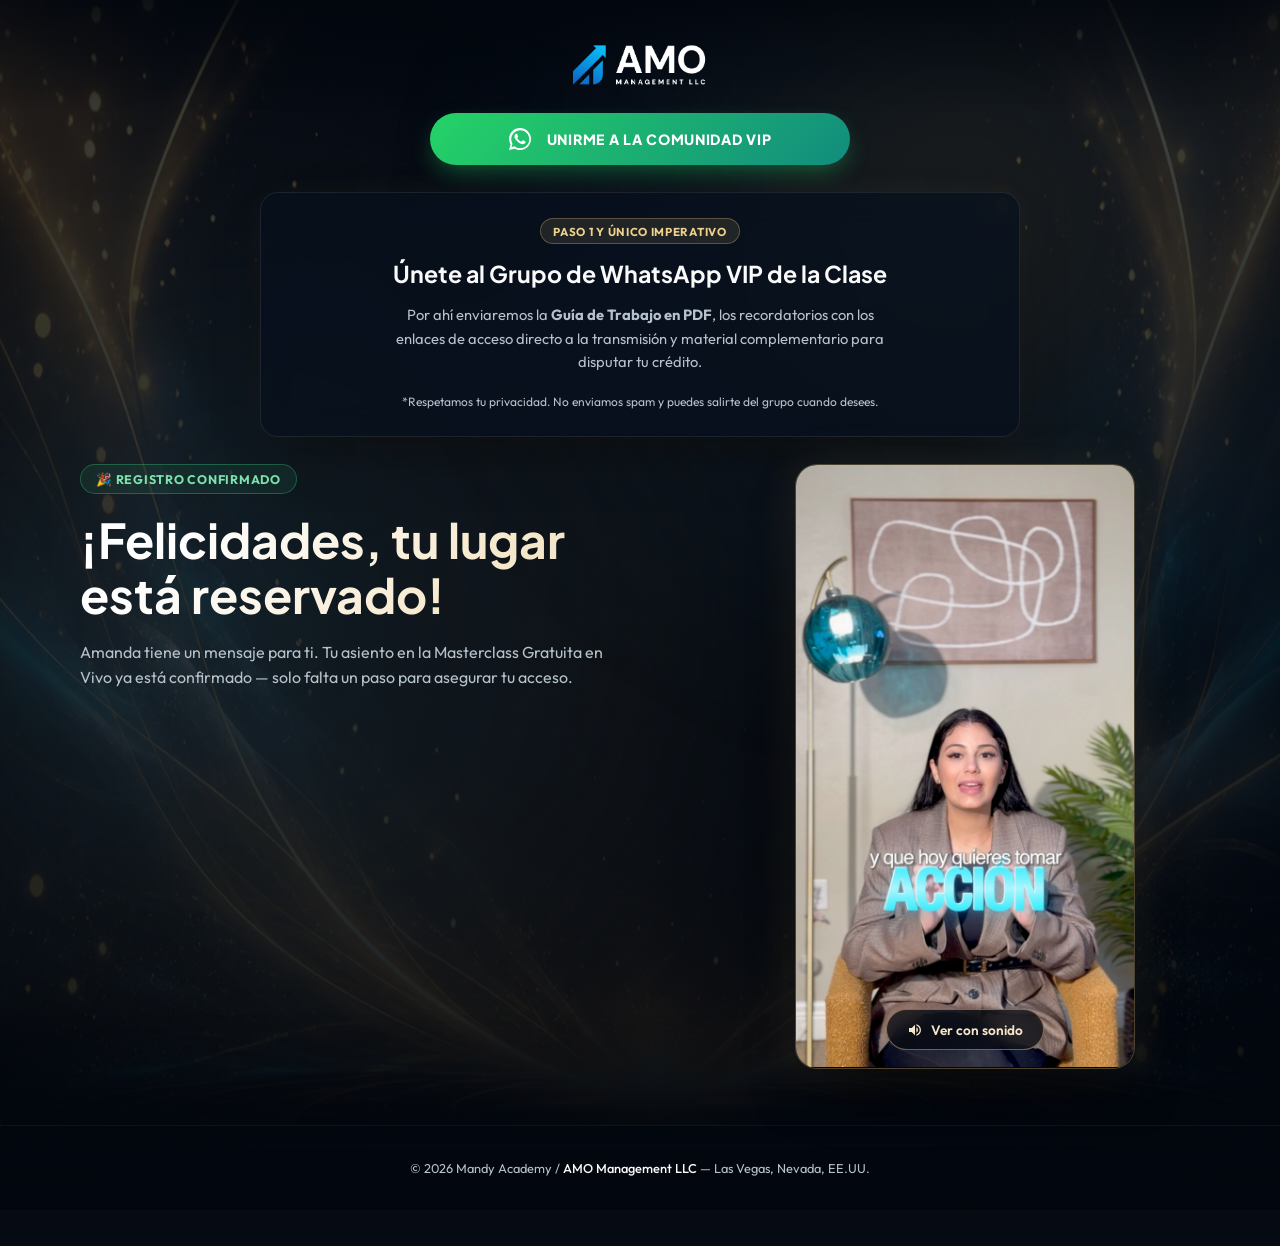
==== commit c26cd14e: "Sube recuadro de paso en pagina de gracias" ====
--- a/gracias.html
+++ b/gracias.html
@@ -77,9 +77,7 @@
     .thankyou-grid {
       display: grid;
       grid-template-columns: minmax(0, 1.1fr) minmax(0, 0.9fr);
-      grid-template-areas:
-        "intro media"
-        "step  media";
+      grid-template-areas: "intro media";
       column-gap: clamp(2.5rem, 6vw, 5rem);
       row-gap: 1.75rem;
       align-items: center;
@@ -92,7 +90,7 @@
       align-items: flex-start;
       gap: 1.1rem;
       text-align: left;
-      align-self: end;
+      align-self: start;
     }
 
     .thankyou-intro .hero-title {
@@ -136,6 +134,18 @@
       align-items: flex-start;
       gap: 0.9rem;
       text-align: left;
+    }
+
+    .top-step {
+      max-width: 760px;
+      margin-inline: auto;
+      padding: clamp(1.15rem, 2.4vw, 1.55rem);
+      align-items: center;
+      text-align: center;
+    }
+
+    .top-step .hero-subtitle {
+      max-width: 46rem;
     }
 
     .next-step h2 {
@@ -270,8 +280,7 @@
         grid-template-columns: minmax(0, 1fr);
         grid-template-areas:
           "intro"
-          "media"
-          "step";
+          "media";
         row-gap: 1.75rem;
         justify-items: center;
       }
@@ -322,6 +331,17 @@
           </svg>
           Unirme a la comunidad VIP
         </a>
+      </div>
+
+      <div class="next-step top-step glass-card">
+        <span class="step-badge">Paso 1 y único imperativo</span>
+        <h2>Únete al Grupo de WhatsApp VIP de la Clase</h2>
+        <p class="hero-subtitle">
+          Por ahí enviaremos la <strong>Guía de Trabajo en PDF</strong>, los recordatorios con los enlaces de acceso directo a la transmisión y material complementario para disputar tu crédito.
+        </p>
+        <p class="privacy-note">
+          *Respetamos tu privacidad. No enviamos spam y puedes salirte del grupo cuando desees.
+        </p>
       </div>
 
       <div class="thankyou-grid">
@@ -360,16 +380,6 @@
           </div>
         </div>
 
-        <div class="next-step glass-card">
-          <span class="step-badge">Paso 1 y único imperativo</span>
-          <h2>Únete al Grupo de WhatsApp VIP de la Clase</h2>
-          <p class="hero-subtitle">
-            Por ahí enviaremos la <strong>Guía de Trabajo en PDF</strong>, los recordatorios con los enlaces de acceso directo a la transmisión y material complementario para disputar tu crédito.
-          </p>
-          <p class="privacy-note">
-            *Respetamos tu privacidad. No enviamos spam y puedes salirte del grupo cuando desees.
-          </p>
-        </div>
       </div>
     </div>
   </section>
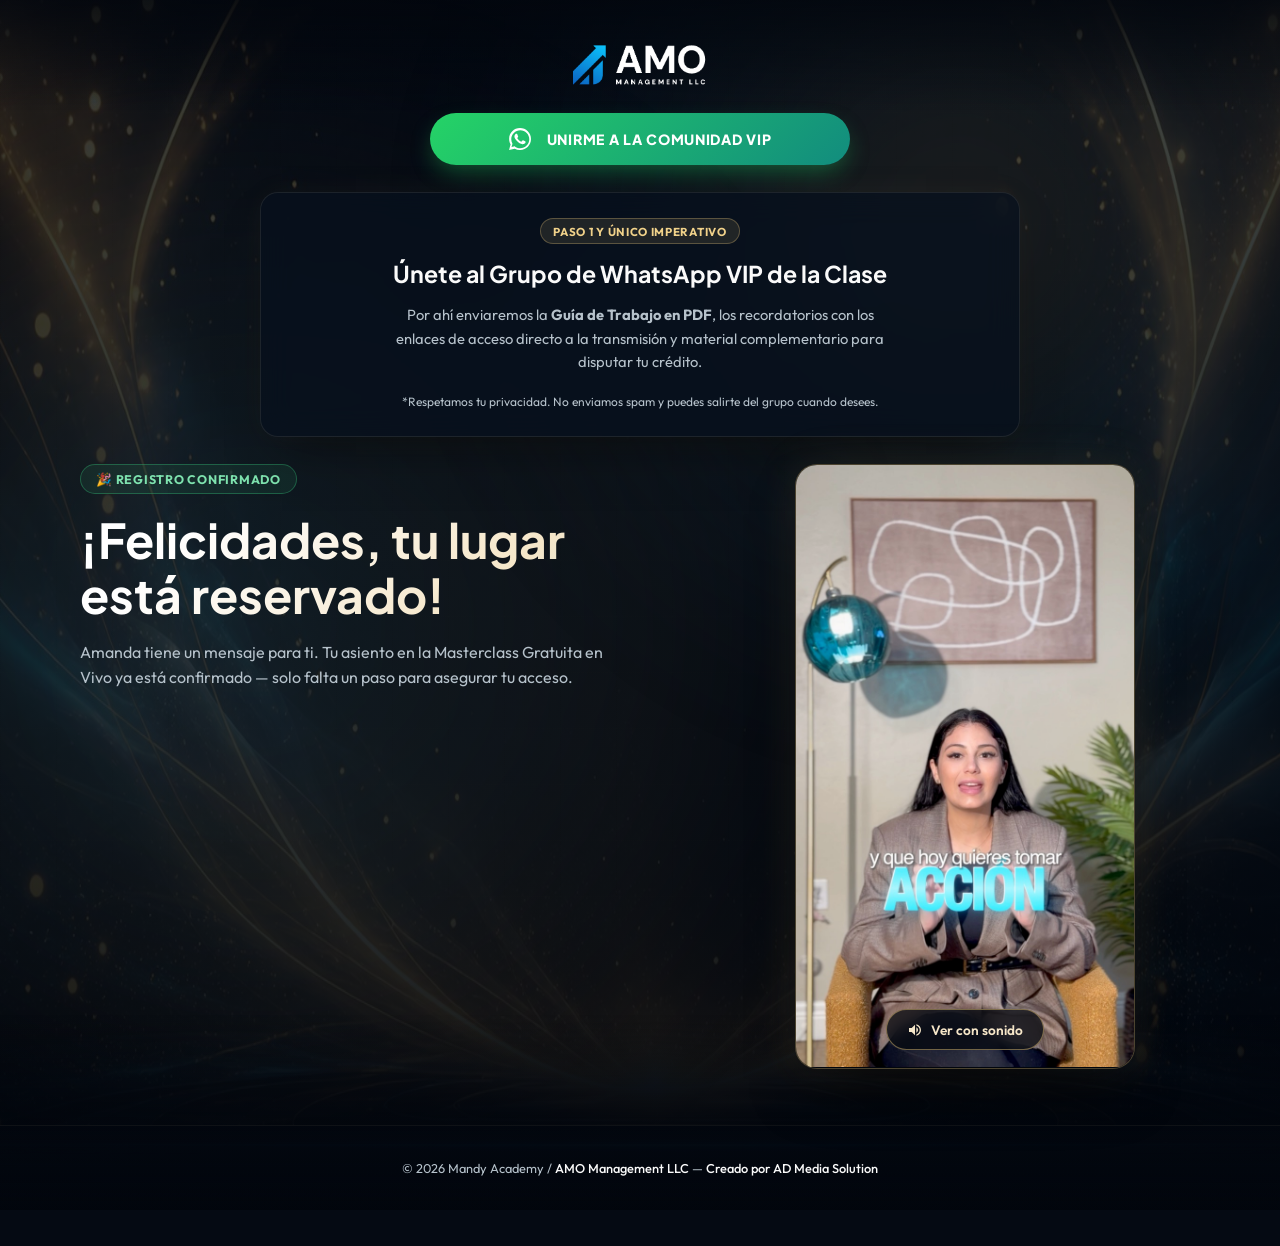
==== commit 2366919a: "Actualiza credito del footer en pagina de gracias" ====
--- a/gracias.html
+++ b/gracias.html
@@ -387,7 +387,8 @@
   <footer class="site-footer" style="padding: 2rem 0;">
     <div class="container footer-grid" style="gap: 1.5rem;">
       <p class="footer-copyright" style="font-size: 0.8rem; color: var(--color-text-muted);">
-        © 2026 Mandy Academy / <span class="footer-address">AMO Management LLC</span> — Las Vegas, Nevada, EE.UU.
+        © 2026 Mandy Academy / <span class="footer-address">AMO Management LLC</span> —
+        <a href="https://admediasolution.com" target="_blank" rel="noopener noreferrer" class="footer-address">Creado por AD Media Solution</a>
       </p>
     </div>
   </footer>
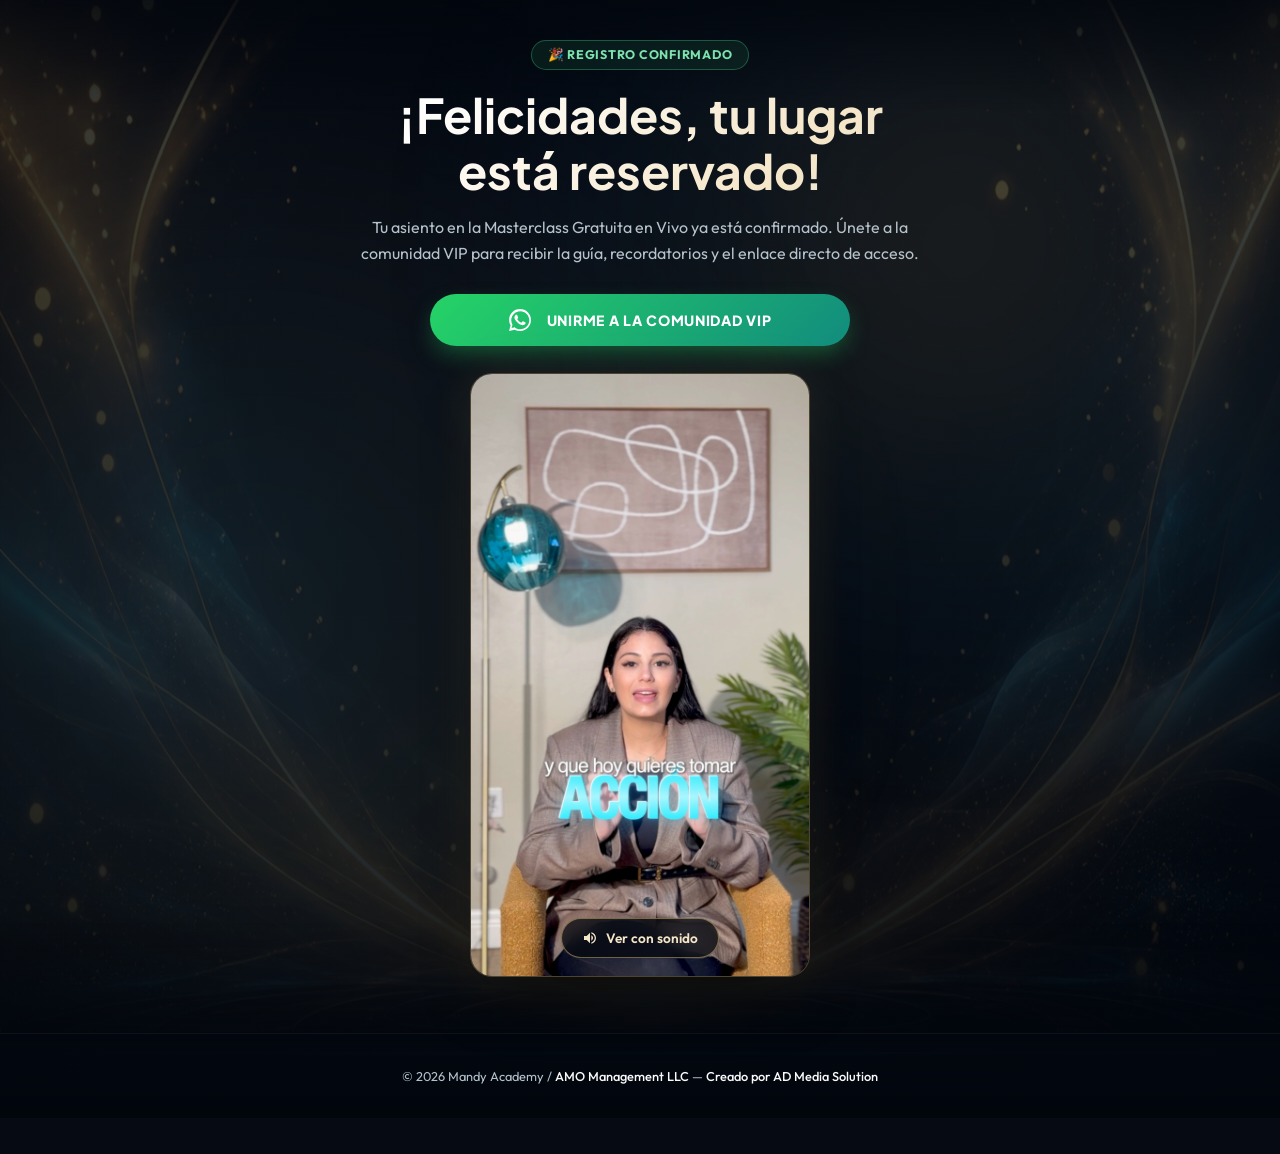
==== commit f3e39573: "Ajusta registro movil y pagina de gracias" ====
--- a/gracias.html
+++ b/gracias.html
@@ -56,16 +56,7 @@
       flex-direction: column;
       justify-content: flex-start;
       gap: clamp(1rem, 3vh, 2rem);
-    }
-
-    .thankyou-header {
-      display: flex;
-      justify-content: center;
-    }
-
-    .thankyou-header img {
-      height: 46px;
-      width: auto;
+      align-items: center;
     }
 
     .community-cta {
@@ -74,23 +65,14 @@
       width: 100%;
     }
 
-    .thankyou-grid {
-      display: grid;
-      grid-template-columns: minmax(0, 1.1fr) minmax(0, 0.9fr);
-      grid-template-areas: "intro media";
-      column-gap: clamp(2.5rem, 6vw, 5rem);
-      row-gap: 1.75rem;
+    .thankyou-intro {
+      display: flex;
+      flex-direction: column;
       align-items: center;
-    }
-
-    .thankyou-intro {
-      grid-area: intro;
-      display: flex;
-      flex-direction: column;
-      align-items: flex-start;
       gap: 1.1rem;
-      text-align: left;
-      align-self: start;
+      text-align: center;
+      max-width: 720px;
+      margin-inline: auto;
     }
 
     .thankyou-intro .hero-title {
@@ -99,7 +81,7 @@
     }
 
     .thankyou-intro .hero-subtitle {
-      max-width: 34rem;
+      max-width: 38rem;
       font-size: 1rem;
     }
 
@@ -122,61 +104,6 @@
       color: var(--color-gold-bright);
     }
 
-    /* Tarjeta del siguiente paso (WhatsApp) */
-    .next-step {
-      grid-area: step;
-      align-self: start;
-      width: 100%;
-      padding: 1.75rem;
-      border-radius: 18px;
-      display: flex;
-      flex-direction: column;
-      align-items: flex-start;
-      gap: 0.9rem;
-      text-align: left;
-    }
-
-    .top-step {
-      max-width: 760px;
-      margin-inline: auto;
-      padding: clamp(1.15rem, 2.4vw, 1.55rem);
-      align-items: center;
-      text-align: center;
-    }
-
-    .top-step .hero-subtitle {
-      max-width: 46rem;
-    }
-
-    .next-step h2 {
-      font-size: clamp(1.2rem, 2vw, 1.45rem);
-      color: var(--color-text-light);
-      line-height: 1.3;
-    }
-
-    .next-step .hero-subtitle {
-      font-size: 0.92rem;
-      max-width: 32rem;
-    }
-
-    .next-step .privacy-note {
-      font-size: 0.75rem;
-      color: var(--color-text-muted);
-      margin-top: 0.25rem;
-    }
-
-    .step-badge {
-      background: rgba(216, 184, 115, 0.12);
-      border: 1px solid rgba(216, 184, 115, 0.32);
-      color: var(--color-gold-bright);
-      font-size: 0.72rem;
-      font-weight: 700;
-      letter-spacing: 0.06em;
-      padding: 0.3rem 0.8rem;
-      border-radius: 999px;
-      text-transform: uppercase;
-    }
-
     .whatsapp-btn {
       background: linear-gradient(135deg, #25D366 0%, #128C7E 100%);
       color: white;
@@ -199,9 +126,9 @@
 
     /* Video vertical de felicitaciones */
     .thankyou-media {
-      grid-area: media;
       display: flex;
       justify-content: center;
+      width: 100%;
     }
 
     .video-frame {
@@ -276,27 +203,6 @@
         padding: 2rem 0 2.75rem;
       }
 
-      .thankyou-grid {
-        grid-template-columns: minmax(0, 1fr);
-        grid-template-areas:
-          "intro"
-          "media";
-        row-gap: 1.75rem;
-        justify-items: center;
-      }
-
-      .thankyou-intro {
-        align-items: center;
-        text-align: center;
-        align-self: auto;
-      }
-
-      .next-step {
-        align-items: center;
-        text-align: center;
-        max-width: 560px;
-      }
-
       .thankyou-shell {
         width: min(1120px, 100% - 2rem);
       }
@@ -320,9 +226,17 @@
     </div>
 
     <div class="thankyou-shell">
-      <header class="thankyou-header">
-        <img src="logo.png" alt="Mandy Academy Logo">
-      </header>
+      <div class="thankyou-intro">
+        <span class="confirm-badge">🎉 Registro confirmado</span>
+
+        <h1 class="hero-title" id="thankyou-title">
+          ¡Felicidades<span class="lead-name" id="user-name"></span>, tu lugar está reservado!
+        </h1>
+
+        <p class="hero-subtitle">
+          Tu asiento en la Masterclass Gratuita en Vivo ya está confirmado. Únete a la comunidad VIP para recibir la guía, recordatorios y el enlace directo de acceso.
+        </p>
+      </div>
 
       <div class="community-cta">
         <a href="https://chat.whatsapp.com/Cp0mENKJ77fITnt44KFrIz?mode=gi_t" target="_blank" rel="noopener noreferrer" class="btn-primary whatsapp-btn">
@@ -333,53 +247,27 @@
         </a>
       </div>
 
-      <div class="next-step top-step glass-card">
-        <span class="step-badge">Paso 1 y único imperativo</span>
-        <h2>Únete al Grupo de WhatsApp VIP de la Clase</h2>
-        <p class="hero-subtitle">
-          Por ahí enviaremos la <strong>Guía de Trabajo en PDF</strong>, los recordatorios con los enlaces de acceso directo a la transmisión y material complementario para disputar tu crédito.
-        </p>
-        <p class="privacy-note">
-          *Respetamos tu privacidad. No enviamos spam y puedes salirte del grupo cuando desees.
-        </p>
-      </div>
-
-      <div class="thankyou-grid">
-        <div class="thankyou-intro">
-          <span class="confirm-badge">🎉 Registro confirmado</span>
-
-          <h1 class="hero-title" id="thankyou-title">
-            ¡Felicidades<span class="lead-name" id="user-name"></span>, tu lugar está reservado!
-          </h1>
-
-          <p class="hero-subtitle">
-            Amanda tiene un mensaje para ti. Tu asiento en la Masterclass Gratuita en Vivo ya está confirmado — solo falta un paso para asegurar tu acceso.
-          </p>
+      <div class="thankyou-media">
+        <!-- Video de felicitaciones de Amanda (autoplay silencioso; con sonido al tocar) -->
+        <div class="video-frame" id="video-container">
+          <video
+            id="congrats-video"
+            src="videos/amanda-felicidades-auto.mp4"
+            poster="videos/amanda-felicidades-poster.jpg"
+            autoplay
+            muted
+            loop
+            playsinline
+            preload="auto"
+            aria-label="Mensaje de felicitaciones de Amanda Olmo"
+          ></video>
+          <button class="sound-btn" id="sound-btn" type="button">
+            <svg style="width: 16px; height: 16px; fill: currentColor;" viewBox="0 0 24 24">
+              <path d="M3 9v6h4l5 5V4L7 9H3zm13.5 3c0-1.77-1.02-3.29-2.5-4.03v8.05c1.48-.73 2.5-2.25 2.5-4.02zM14 3.23v2.06c2.89.86 5 3.54 5 6.71s-2.11 5.85-5 6.71v2.06c4.01-.91 7-4.49 7-8.77s-2.99-7.86-7-8.77z"/>
+            </svg>
+            Ver con sonido
+          </button>
         </div>
-
-        <div class="thankyou-media">
-          <!-- Video de felicitaciones de Amanda (autoplay silencioso; con sonido al tocar) -->
-          <div class="video-frame" id="video-container">
-            <video
-              id="congrats-video"
-              src="videos/amanda-felicidades-auto.mp4"
-              poster="videos/amanda-felicidades-poster.jpg"
-              autoplay
-              muted
-              loop
-              playsinline
-              preload="auto"
-              aria-label="Mensaje de felicitaciones de Amanda Olmo"
-            ></video>
-            <button class="sound-btn" id="sound-btn" type="button">
-              <svg style="width: 16px; height: 16px; fill: currentColor;" viewBox="0 0 24 24">
-                <path d="M3 9v6h4l5 5V4L7 9H3zm13.5 3c0-1.77-1.02-3.29-2.5-4.03v8.05c1.48-.73 2.5-2.25 2.5-4.02zM14 3.23v2.06c2.89.86 5 3.54 5 6.71s-2.11 5.85-5 6.71v2.06c4.01-.91 7-4.49 7-8.77s-2.99-7.86-7-8.77z"/>
-              </svg>
-              Ver con sonido
-            </button>
-          </div>
-        </div>
-
       </div>
     </div>
   </section>
--- a/css/styles.css
+++ b/css/styles.css
@@ -190,6 +190,7 @@
   position: relative;
   overflow: hidden;
   height: 52px;
+  touch-action: manipulation;
 }
 
 .btn-icon-wrapper {
@@ -1493,20 +1494,20 @@
     gap: 0;
   }
 
-  /* Primer pantallazo apilado en una sola pantalla: titular (H1) -> video -> botón al fondo */
+  /* Primer pantallazo apilado: titular -> retrato recortado -> botón visible */
   .hero-left {
     min-height: calc(100dvh - 40px); /* menos la altura del ticker superior */
     display: flex;
     flex-direction: column;
-    gap: 1rem;
-    padding: 1.25rem 1.5rem calc(1.25rem + env(safe-area-inset-bottom));
+    gap: clamp(0.55rem, 1.35dvh, 0.9rem);
+    padding: clamp(0.85rem, 2.4dvh, 1.25rem) 1.25rem calc(clamp(0.85rem, 2.4dvh, 1.25rem) + env(safe-area-inset-bottom));
   }
 
   .hero-content {
     display: flex;
     align-items: center;
     text-align: center;
-    gap: 0.65rem;
+    gap: clamp(0.45rem, 1.15dvh, 0.65rem);
     max-width: 560px;
     margin: 0 auto;
   }
@@ -1563,12 +1564,17 @@
   .hero-visual {
     position: relative;
     width: 100%;
-    aspect-ratio: 1080 / 1280;
-    margin-block: auto; /* centra el video en el espacio libre; el botón descansa al fondo */
+    height: clamp(230px, 40dvh, 430px);
+    aspect-ratio: auto;
+    margin-block: auto 0;
     border: 1px solid rgba(245, 230, 200, 0.14);
     border-radius: 16px;
     box-shadow: 0 24px 48px -28px rgba(0, 0, 0, 0.8), 0 0 32px rgba(0, 240, 255, 0.06);
     background: #020711;
+  }
+
+  .hero-banner-img {
+    object-position: center 20%;
   }
 
   .mobile-only-cta {
@@ -1599,6 +1605,11 @@
     scroll-margin-top: 1rem;
   }
 
+  .form-input,
+  .country-select {
+    font-size: 16px;
+  }
+
   .hero-cta-container {
     max-width: none;
   }
@@ -1615,7 +1626,7 @@
 /* Pantallas móviles bajas (p. ej. iPhone SE): limita el alto del video para que el botón no quede fuera de vista */
 @media (max-width: 1024px) and (max-height: 700px) {
   .hero-visual {
-    max-height: 300px;
+    height: clamp(205px, 36dvh, 255px);
   }
 }
 
